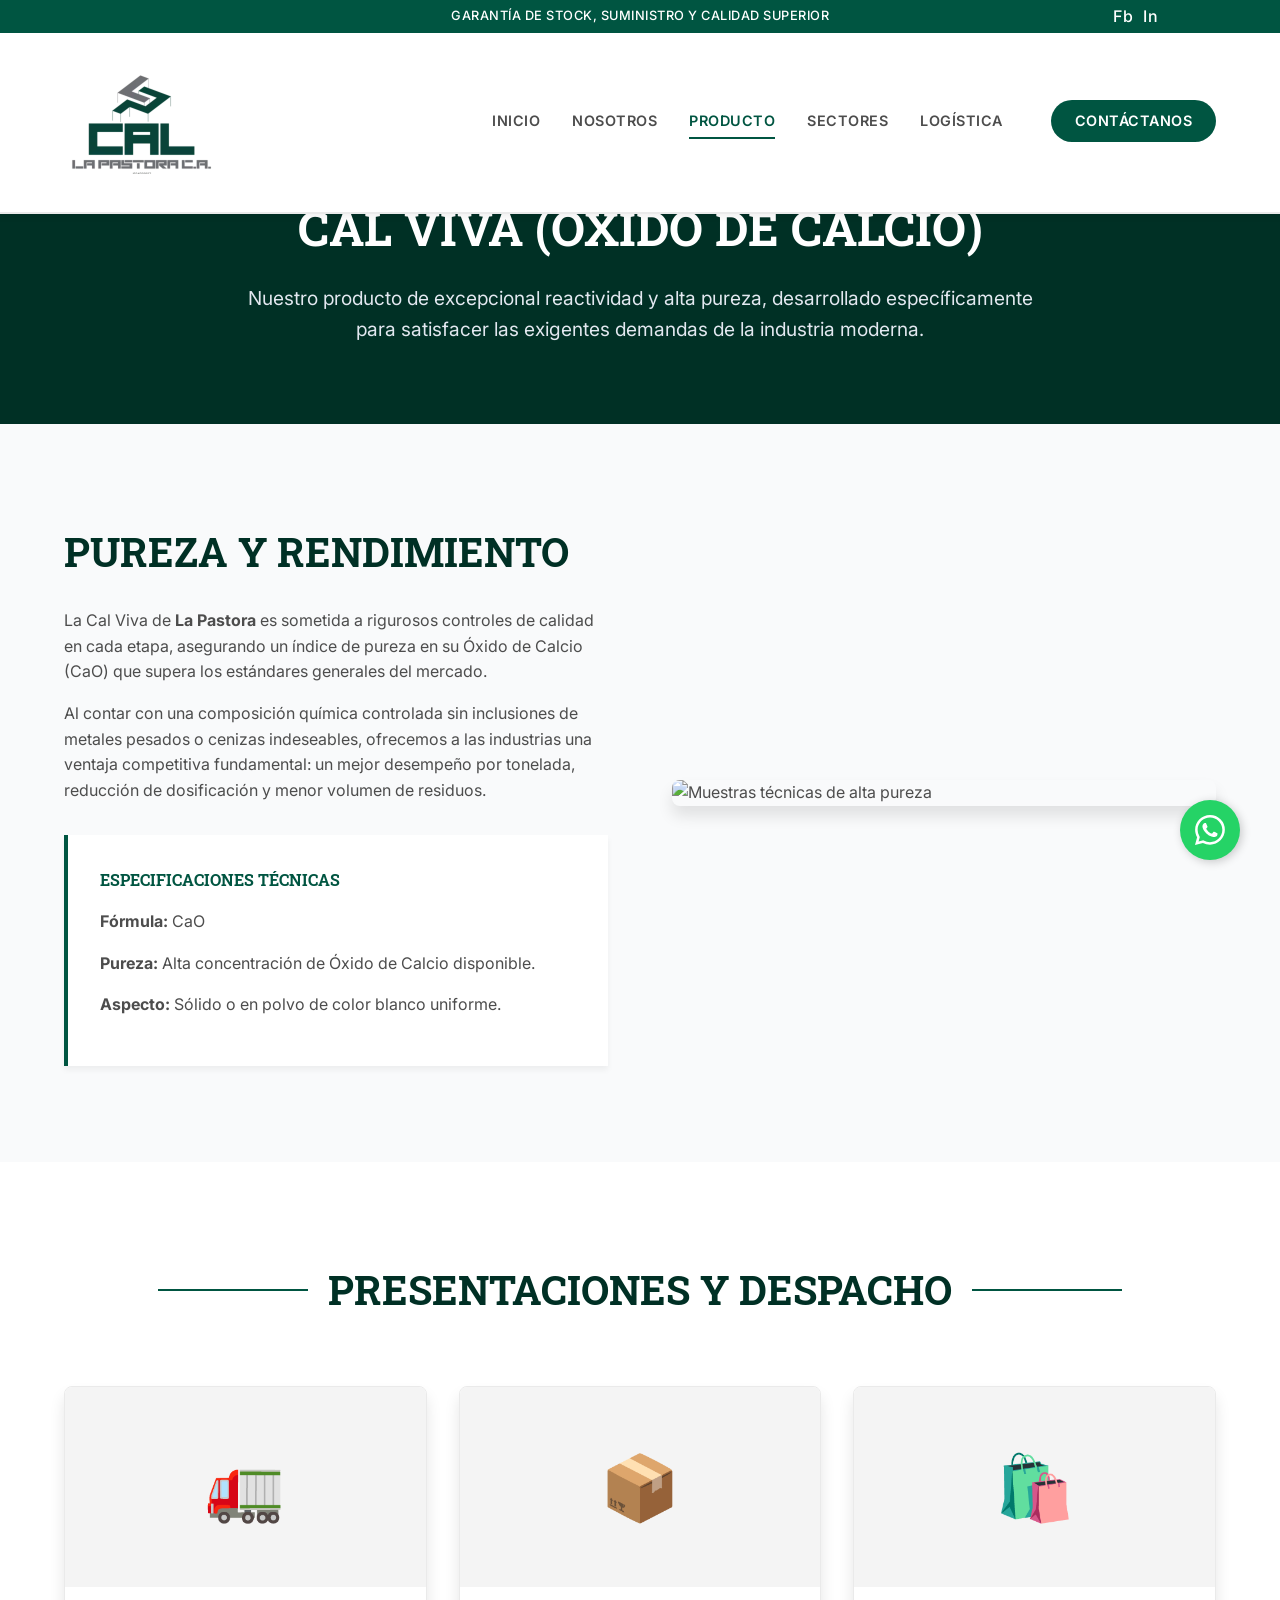
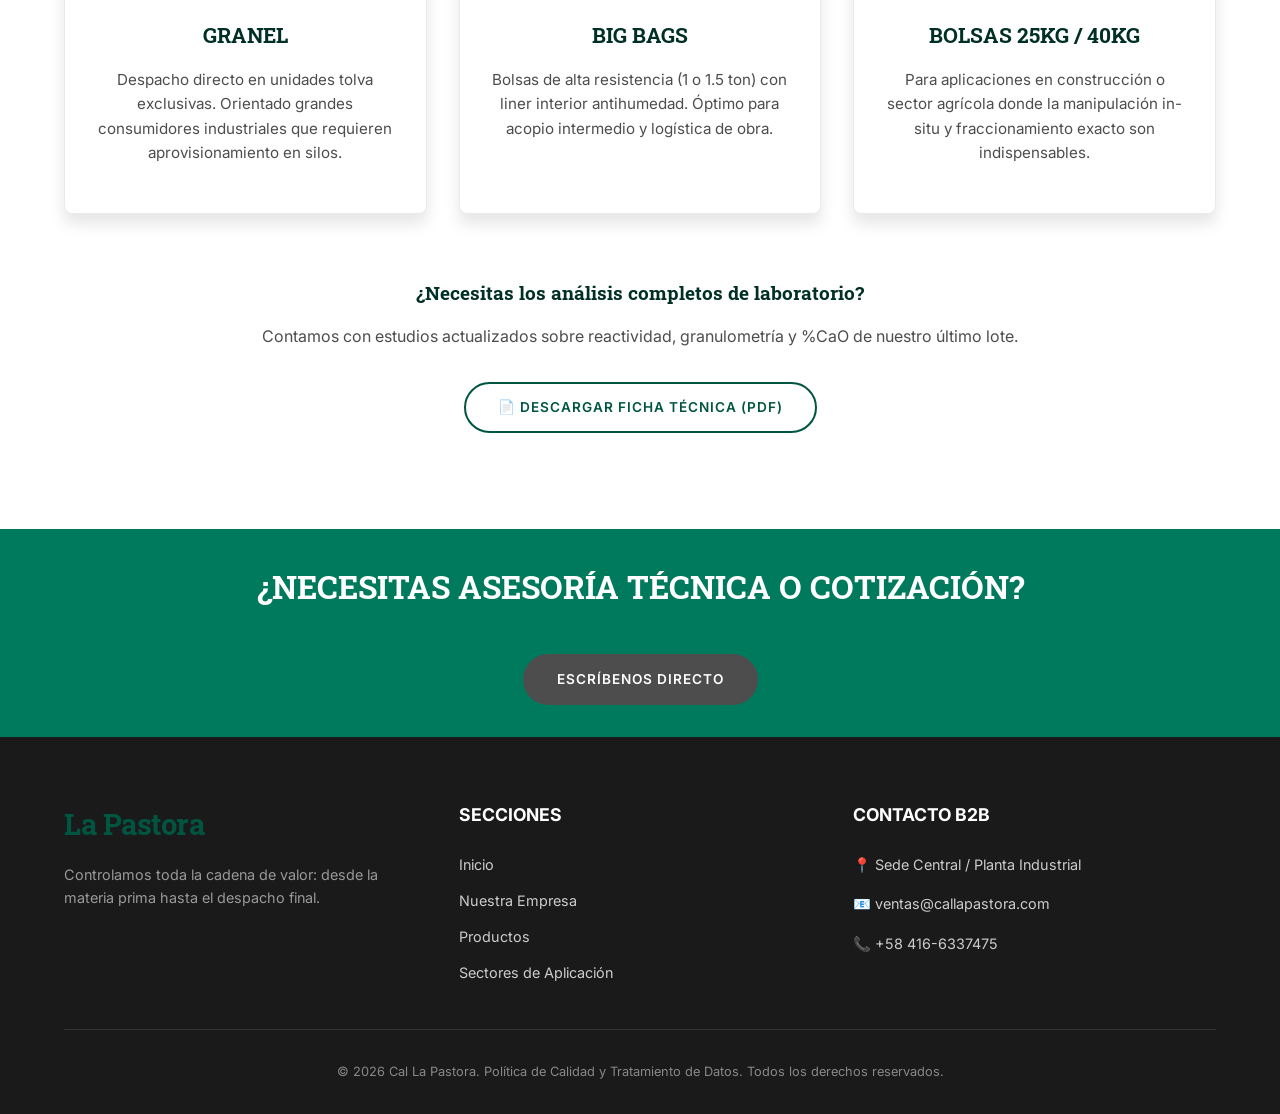
==== cal-viva.html @ 73b5dcd0 "Actualización" ====
<!DOCTYPE html>
<html lang="es">

<head>
    <meta charset="UTF-8">
    <meta name="viewport" content="width=device-width, initial-scale=1.0">
    <meta name="description"
        content="Cal Viva La Pastora. Conozca las propiedades físicas y químicas, garantía de pureza, presentaciones y solicite la ficha técnica de nuestro producto.">
    <title>Producto: Cal Viva | Cal La Pastora</title>
    <link rel="icon" href="assets/favicon.ico" type="image/x-icon">
    <link rel="apple-touch-icon" href="assets/icon-300x300.webp">
    <link rel="stylesheet" href="css/style.css">
</head>

<body>

    <!-- Top Bar -->
    <div class="top-bar">
        <div class="container" style="position: relative;">
            GARANTÍA DE STOCK, SUMINISTRO Y CALIDAD SUPERIOR
            <div class="social-icons">
                <a href="#">Fb</a>
                <a href="#">In</a>
            </div>
        </div>
    </div>

    <!-- Header / Navbar -->
    <header class="navbar">
        <div class="container">
            <a href="./" class="navbar-brand">
                <img src="assets/icon-150x150.webp" alt="La Pastora" class="d-inline-block align-top brand-logo"
                    onerror="this.style.display='none'; this.nextElementSibling.style.display='inline-block';">
                <span class="brand-text" style="display: none;">La Pastora</span>
            </a>
            <button class="menu-btn" id="mobile-menu-btn" aria-label="Abrir menú">☰</button>
            <nav>
                <ul class="nav-links">
                    <li><a href="./">Inicio</a></li>
                    <li><a href="nosotros">Nosotros</a></li>
                    <li><a href="cal-viva" class="active">Producto</a></li>
                    <li><a href="sectores-aplicaciones">Sectores</a></li>
                    <li><a href="logistica-almacenamiento">Logística</a></li>
                    <li class="nav-cta"><a href="contacto" class="btn btn-primary"
                            style="color: white; border-bottom: none; padding: 0.6rem 1.5rem;">Contáctanos</a></li>
                </ul>
            </nav>
        </div>
    </header>

    <!-- Page Header -->
    <main>
        <section style="background: var(--primary-dark); padding: 5rem 0; position: relative;">
            <div class="container fade-in visible" style="position: relative; z-index: 2; text-align: center;">
                <h1 style="color: white; font-size: 3rem;">CAL VIVA (ÓXIDO DE CALCIO)</h1>
                <p style="font-size: 1.2rem; margin: 0 auto; color: #e2e8f0; max-width: 800px;">Nuestro producto de
                    excepcional reactividad y alta pureza, desarrollado específicamente para satisfacer las exigentes
                    demandas de la industria moderna.</p>
            </div>
            <!-- Background detail -->
            <div
                style="position: absolute; top:0; left: 0; width: 100%; height: 100%; opacity: 0.2; background: url('https://images.unsplash.com/photo-1518173946687-a4c8892bbd9f?auto=format&fit=crop&q=80&w=2000') center/cover; z-index: 1;">
            </div>
        </section>

        <!-- Product Details -->
        <section style="background: var(--bg-light);">
            <div class="container fade-in">
                <div class="grid-2">
                    <div>
                        <h2 class="section-title" style="justify-content: flex-start; margin-bottom: 1.5rem;">PUREZA Y
                            RENDIMIENTO</h2>
                        <style>
                            .grid-2>div>.section-title::before,
                            .grid-2>div>.section-title::after {
                                display: none;
                            }
                        </style>
                        <p>La Cal Viva de <strong>La Pastora</strong> es sometida a rigurosos controles de calidad en
                            cada etapa, asegurando un índice de pureza en su Óxido de Calcio (CaO) que supera los
                            estándares generales del mercado.</p>
                        <p>Al contar con una composición química controlada sin inclusiones de metales pesados o cenizas
                            indeseables, ofrecemos a las industrias una ventaja competitiva fundamental: un mejor
                            desempeño por tonelada, reducción de dosificación y menor volumen de residuos.</p>

                        <div
                            style="background: var(--bg-white); padding: 2rem; border-left: 4px solid var(--primary); margin-top: 2rem; box-shadow: var(--shadow-sm);">
                            <h4 style="color: var(--primary); margin-bottom: 1rem;">ESPECIFICACIONES TÉCNICAS</h4>
                            <p><strong>Fórmula:</strong> CaO</p>
                            <p><strong>Pureza:</strong> Alta concentración de Óxido de Calcio disponible.</p>
                            <p><strong>Aspecto:</strong> Sólido o en polvo de color blanco uniforme.</p>
                        </div>
                    </div>
                    <div class="img-wrapper">
                        <img src="https://images.unsplash.com/photo-1621506289937-a8e4df240d0b?auto=format&fit=crop&q=80&w=800"
                            alt="Muestras técnicas de alta pureza">
                    </div>
                </div>
            </div>
        </section>

        <!-- Presentaciones (using product card Carousel-style layout equivalent) -->
        <section style="background: var(--bg-white);">
            <div class="container fade-in">
                <h2 class="section-title">PRESENTACIONES Y DESPACHO</h2>
                <div class="grid-3" style="margin-top: 3rem;">

                    <div class="card">
                        <div class="card-img" style="font-size:4rem;">🚛</div>
                        <div class="card-body">
                            <h3>GRANEL</h3>
                            <p style="color: var(--text-dark); font-size:0.95rem;">Despacho directo en unidades tolva
                                exclusivas. Orientado grandes consumidores industriales que requieren aprovisionamiento
                                en silos.</p>
                        </div>
                    </div>

                    <div class="card">
                        <div class="card-img" style="font-size:4rem;">📦</div>
                        <div class="card-body">
                            <h3>BIG BAGS</h3>
                            <p style="color: var(--text-dark); font-size:0.95rem;">Bolsas de alta resistencia (1 o 1.5
                                ton) con liner interior antihumedad. Óptimo para acopio intermedio y logística de obra.
                            </p>
                        </div>
                    </div>

                    <div class="card">
                        <div class="card-img" style="font-size:4rem;">🛍️</div>
                        <div class="card-body">
                            <h3>BOLSAS 25KG / 40KG</h3>
                            <p style="color: var(--text-dark); font-size:0.95rem;">Para aplicaciones en construcción o
                                sector agrícola donde la manipulación in-situ y fraccionamiento exacto son
                                indispensables.</p>
                        </div>
                    </div>
                </div>

                <div class="text-center" style="margin-top: 4rem;">
                    <h3 style="margin-bottom: 1rem;">¿Necesitas los análisis completos de laboratorio?</h3>
                    <p style="margin-bottom: 2rem; color: var(--text-dark);">Contamos con estudios actualizados sobre
                        reactividad, granulometría y %CaO de nuestro último lote.</p>
                    <a href="contacto" class="btn btn-outline"
                        onclick="alert('Dirígete a Contacto para solicitarla.');">📄 DESCARGAR FICHA TÉCNICA (PDF)</a>
                </div>
            </div>
        </section>

        <!-- Trust Banner / Pre-Footer -->
        <section class="pre-footer fade-in">
            <div class="container">
                <h2>¿NECESITAS ASESORÍA TÉCNICA O COTIZACIÓN?</h2>
                <br>
                <a href="contacto" class="btn btn-dark">ESCRÍBENOS DIRECTO</a>
            </div>
        </section>
    </main>

    <!-- Footer -->
    <footer>
        <div class="container">
            <div class="grid-3">
                <div>
                    <h3 class="navbar-brand text-white" style="margin-bottom:1rem; font-family: 'Roboto Slab', serif;">
                        La Pastora</h3>
                    <p style="color: #999;">Controlamos toda la cadena de valor: desde la materia prima hasta el
                        despacho final.</p>
                </div>
                <div>
                    <h3>SECCIONES</h3>
                    <a href="./">Inicio</a>
                    <a href="nosotros">Nuestra Empresa</a>
                    <a href="cal-viva">Productos</a>
                    <a href="sectores-aplicaciones">Sectores de Aplicación</a>
                </div>
                <div>
                    <h3>CONTACTO B2B</h3>
                    <p>📍 Sede Central / Planta Industrial</p>
                    <p>📧 ventas@callapastora.com</p>
                    <p>📞 +58 416-6337475</p>
                </div>
            </div>
            <div class="footer-bottom">
                &copy; <span id="year"></span> Cal La Pastora. Política de Calidad y Tratamiento de Datos. Todos los
                derechos reservados.
            </div>
        </div>
    </footer>

    <!-- WhatsApp Float -->
    <a href="https://wa.me/123456789" class="wa-float" target="_blank" aria-label="Contactar por WhatsApp">
        <svg xmlns="http://www.w3.org/2000/svg" width="30" height="30" fill="currentColor" viewBox="0 0 16 16">
            <path
                d="M13.601 2.326A7.85 7.85 0 0 0 7.994 0C3.627 0 .068 3.558.064 7.926c0 1.399.366 2.76 1.057 3.965L0 16l4.204-1.102a7.9 7.9 0 0 0 3.79.965h.004c4.368 0 7.926-3.558 7.93-7.93A7.9 7.9 0 0 0 13.6 2.326zM7.994 14.521a6.6 6.6 0 0 1-3.356-.92l-.24-.144-2.494.654.666-2.433-.156-.251a6.56 6.56 0 0 1-1.007-3.505c0-3.626 2.957-6.584 6.591-6.584a6.56 6.56 0 0 1 4.66 1.931 6.56 6.56 0 0 1 1.928 4.66c-.004 3.639-2.961 6.592-6.592 6.592m3.615-4.934c-.197-.099-1.17-.578-1.353-.646-.182-.065-.315-.099-.445.099-.133.197-.513.646-.627.775-.114.133-.232.148-.43.05-.197-.1-.836-.308-1.592-.985-.59-.525-.985-1.175-1.103-1.372-.114-.198-.011-.304.088-.403.087-.088.197-.232.296-.346.1-.114.133-.198.198-.33.065-.134.034-.248-.015-.347-.05-.099-.445-1.076-.612-1.47-.16-.389-.323-.335-.445-.34-.114-.007-.247-.007-.38-.007a.73.73 0 0 0-.529.247c-.182.198-.691.677-.691 1.654s.71 1.916.81 2.049c.098.133 1.394 2.132 3.383 2.992.47.205.84.326 1.129.418.475.152.904.129 1.246.08.38-.058 1.171-.48 1.338-.943.164-.464.164-.86.114-.943-.049-.084-.182-.133-.38-.232z" />
        </svg>
    </a>

    <script src="js/main.js"></script>
    <script>
        document.getElementById('year').textContent = new Date().getFullYear();
    </script>
</body>

</html>
---- css/style.css ----
@import url('https://fonts.googleapis.com/css2?family=Inter:wght@300;400;500;600&family=Roboto+Slab:wght@400;600;700&display=swap');

:root {
  --primary: #005541; /* Pantone 3308 C */
  --primary-light: #007a5d;
  --primary-dark: #003025;
  --text-dark: #4d4d4d; /* Pantone 70% Black */
  --text-light: #ffffff;
  --bg-light: #f9fafb;
  --bg-white: #ffffff;
  --footer-bg: #1a1a1a;
  --glass-bg: rgba(255, 255, 255, 0.95);
  --glass-border: rgba(255, 255, 255, 0.2);
  --transition: all 0.3s cubic-bezier(0.25, 0.8, 0.25, 1);
  --shadow-sm: 0 4px 6px rgba(0,0,0,0.05);
  --shadow-md: 0 10px 15px rgba(0,0,0,0.1);
  --shadow-lg: 0 20px 25px rgba(0,0,0,0.15);
  
  --spacing-xs: 0.5rem;
  --spacing-sm: 1rem;
  --spacing-md: 2rem;
  --spacing-lg: 4rem;
  --spacing-xl: 6rem;
}

* {
  margin: 0;
  padding: 0;
  box-sizing: border-box;
}

body {
  font-family: 'Inter', sans-serif;
  color: var(--text-dark);
  background-color: var(--bg-light);
  line-height: 1.6;
  overflow-x: hidden;
  padding-top: 110px; /* Offset for top-bar + navbar */
}

h1, h2, h3, h4, h5, h6 {
  font-family: 'Roboto Slab', serif; /* Semi-serif for premium industrial feel */
  color: var(--primary-dark);
  margin-bottom: var(--spacing-sm);
  font-weight: 700;
}

p {
  margin-bottom: var(--spacing-sm);
}

a {
  text-decoration: none;
  color: var(--primary);
  transition: var(--transition);
}

a:hover {
  color: var(--primary-light);
}

/* Utilities */
.container {
  width: 90%;
  max-width: 1200px;
  margin: 0 auto;
}

.text-center { text-align: center; }
.text-white { color: var(--text-light); }

/* Pill Buttons */
.btn {
  display: inline-block;
  padding: 0.8rem 2rem;
  font-family: 'Inter', sans-serif;
  font-weight: 600;
  border-radius: 50px; /* Pill shape */
  text-transform: uppercase;
  letter-spacing: 1px;
  font-size: 0.85rem;
  cursor: pointer;
  border: none;
  transition: var(--transition);
}

.btn-primary {
  background: var(--primary);
  color: var(--text-light);
}

.btn-primary:hover {
  background: var(--primary-dark);
  transform: translateY(-2px);
  color: var(--text-light);
}

.btn-outline {
  background: transparent;
  color: var(--primary);
  border: 2px solid var(--primary);
}

.btn-outline:hover {
  background: var(--primary);
  color: var(--text-light);
}

.btn-dark {
  background: var(--text-dark);
  color: var(--text-light);
}
.btn-dark:hover {
  background: black;
  color: var(--text-light);
}

/* Top Bar */
.top-bar {
  position: fixed;
  top: 0;
  left: 0;
  width: 100%;
  background-color: var(--primary); /* using official color */
  color: white;
  z-index: 1001;
  font-size: 0.8rem;
  padding: 0.4rem 0;
  text-align: center;
  font-weight: 500;
  letter-spacing: 0.5px;
}
.top-bar .social-icons {
  position: absolute;
  right: 5%;
  top: 50%;
  transform: translateY(-50%);
  display: flex;
  gap: 10px;
}
.top-bar .social-icons a {
  color: white;
  font-size: 1rem;
}

/* Header & Navbar */
.navbar {
  position: fixed;
  top: 30px; /* below top bar */
  left: 0;
  width: 100%;
  background: var(--bg-white);
  border-bottom: 2px solid #eaeaea;
  z-index: 1000;
  padding: 1rem 0;
  box-shadow: var(--shadow-sm);
  transition: var(--transition);
}

.navbar .container {
  display: flex;
  justify-content: space-between;
  align-items: center;
}

.navbar-brand {
  font-family: 'Roboto Slab', serif;
  font-size: 1.8rem;
  font-weight: 700;
  color: var(--primary);
  letter-spacing: -0.5px;
  display: flex;
  align-items: center;
}

.nav-links {
  display: flex;
  gap: 2rem;
  list-style: none;
  align-items: center;
}

.nav-links a {
  font-weight: 600;
  color: var(--text-dark);
  font-size: 0.9rem;
  text-transform: uppercase;
  letter-spacing: 0.5px;
  padding: 0.5rem 0;
}

.nav-links a:hover, .nav-links a.active {
  color: var(--primary);
  border-bottom: 2px solid var(--primary);
}

.nav-cta {
  margin-left: 1rem;
}

/* Mobile Menu Button */
.menu-btn {
  display: none;
  background: none;
  border: none;
  font-size: 1.5rem;
  color: var(--primary);
  cursor: pointer;
}

/* Hero Section */
.hero {
  min-height: 85vh;
  display: flex;
  align-items: center;
  position: relative;
  background-color: var(--primary-dark);
  color: var(--text-light);
  overflow: hidden;
}

.hero::before {
  content: "";
  position: absolute;
  top: 0; left: 0; width: 100%; height: 100%;
  background: linear-gradient(rgba(0,48,37,0.8), rgba(0,48,37,0.5)),
              url('https://images.unsplash.com/photo-1540915637213-90d1f70a1a06?auto=format&fit=crop&q=80&w=2000') no-repeat center center/cover;
  z-index: 1;
}

.hero .container {
  position: relative;
  z-index: 2;
  max-width: 800px;
}

.hero h1 {
  color: var(--text-light);
  font-size: 4.5rem;
  line-height: 1.1;
  margin-bottom: var(--spacing-sm);
  animation: slideUp 1s ease 0.2s both;
}

.hero p.subtitle {
  font-size: 1.5rem;
  font-weight: 300;
  margin-bottom: var(--spacing-md);
  color: #f0f0f0;
  font-family: 'Inter', sans-serif;
  animation: slideUp 1s ease 0.4s both;
}

.hero .btn {
  animation: slideUp 1s ease 0.6s both;
}

/* Section General */
section {
  padding: var(--spacing-xl) 0;
}

/* Flanked Section Titles */
.section-title {
  text-align: center;
  font-size: 2.5rem;
  margin-bottom: var(--spacing-lg);
  display: flex;
  align-items: center;
  justify-content: center;
  gap: 20px;
  color: var(--primary-dark);
}
.section-title::before, .section-title::after {
  content: "";
  height: 2px;
  background-color: var(--primary);
  flex: 1;
  max-width: 150px;
}

/* Grid Layouts */
.grid-3 {
  display: grid;
  grid-template-columns: repeat(3, 1fr);
  gap: var(--spacing-md);
}

.grid-2 {
  display: grid;
  grid-template-columns: repeat(2, 1fr);
  gap: var(--spacing-lg);
  align-items: center;
}

/* Cards & Products */
.card {
  background: var(--bg-white);
  padding: 0;
  border-radius: 8px;
  box-shadow: var(--shadow-md);
  transition: var(--transition);
  text-align: center;
  overflow: hidden;
  border: 1px solid #eaeaea;
}

.card:hover {
  transform: translateY(-5px);
  box-shadow: var(--shadow-lg);
}

.card .card-img {
  width: 100%;
  height: 200px;
  background-color: #f4f4f4;
  display: flex;
  align-items: center;
  justify-content: center;
  font-size: 4rem;
}

.card .card-body {
  padding: var(--spacing-md);
}

.card h3 {
  font-size: 1.3rem;
  margin-bottom: var(--spacing-sm);
  color: var(--primary-dark);
}

/* Market Sectors (Circular Icons) */
.sector-wrapper {
  text-align: center;
}
.sector-icon {
  width: 120px;
  height: 120px;
  border-radius: 50%;
  border: 4px solid var(--text-dark);
  display: flex;
  align-items: center;
  justify-content: center;
  margin: 0 auto var(--spacing-sm);
  font-size: 3rem;
  color: var(--primary);
  transition: var(--transition);
  background: var(--bg-white);
}
.sector-wrapper:hover .sector-icon {
  background: var(--primary);
  color: white;
  border-color: var(--primary);
}

/* Filosofia Block (Overlapped Card) */
.filosofia-section {
  background-color: var(--primary);
  padding: 6rem 0;
  position: relative;
  margin-top: 4rem;
}
.filosofia-card {
  background: var(--bg-white);
  border-radius: 12px;
  box-shadow: var(--shadow-lg);
  display: grid;
  grid-template-columns: 1fr 1fr;
  overflow: hidden;
  margin-top: -10rem; /* Pull up to overlap */
  position: relative;
  z-index: 10;
}
.filosofia-card-img {
  background: url('https://images.unsplash.com/photo-1581091226825-a6a2a5aee158?auto=format&fit=crop&q=80&w=800') center/cover;
  min-height: 400px;
}
.filosofia-card-body {
  padding: 4rem;
  display: flex;
  flex-direction: column;
  justify-content: center;
}

/* Pre-Footer Action Block */
.pre-footer {
  background: var(--primary-light);
  padding: var(--spacing-md) 0;
  text-align: center;
}
.pre-footer h2 {
  color: white;
  margin-bottom: var(--spacing-sm);
  font-size: 2rem;
  font-weight: 700;
}
.pre-footer .btn {
  background: var(--text-dark);
  color: white;
  border: 2px solid var(--text-dark);
}
.pre-footer .btn:hover {
  background: transparent;
  color: var(--text-dark);
}

/* Footer */
footer {
  background: var(--footer-bg);
  color: #ccc;
  padding: var(--spacing-lg) 0 var(--spacing-md);
  font-size: 0.9rem;
}

footer .grid-3 {
  margin-bottom: var(--spacing-md);
}

footer h3 {
  color: white;
  font-family: 'Inter', sans-serif;
  font-size: 1.1rem;
  margin-bottom: 1.5rem;
}

footer a {
  color: #ccc;
  display: block;
  margin-bottom: 0.8rem;
}

footer a:hover {
  color: white;
}

.footer-bottom {
  text-align: center;
  padding-top: var(--spacing-md);
  border-top: 1px solid #333;
  font-size: 0.8rem;
  color: #888;
}

/* Form Styles */
.form-control {
  width: 100%;
  padding: 1rem 1.5rem;
  margin-bottom: var(--spacing-sm);
  border: 1px solid #ccc;
  border-radius: 50px; /* pill shape for inputs */
  font-family: 'Inter', sans-serif;
  font-size: 0.95rem;
  transition: var(--transition);
}

.form-control:focus {
  outline: none;
  border-color: var(--primary);
  box-shadow: 0 0 0 3px rgba(0, 85, 65, 0.1);
}

textarea.form-control {
  border-radius: 20px;
  resize: vertical;
  min-height: 150px;
}

/* Floating WhatsApp */
.wa-float {
  position: fixed;
  width: 60px;
  height: 60px;
  bottom: 40px;
  right: 40px;
  background-color: #25d366;
  color: #FFF;
  border-radius: 50px;
  text-align: center;
  font-size: 30px;
  box-shadow: 2px 2px 10px rgba(0,0,0,0.2);
  z-index: 100;
  display: flex;
  align-items: center;
  justify-content: center;
  transition: var(--transition);
}

.wa-float:hover {
  transform: scale(1.1);
  box-shadow: 2px 2px 15px rgba(0,0,0,0.3);
  color: white;
}

/* Image Wrapper */
.img-wrapper {
  position: relative;
  border-radius: 8px;
  overflow: hidden;
  box-shadow: var(--shadow-md);
}

.img-wrapper img {
  width: 100%;
  display: block;
  transition: var(--transition);
}

.img-wrapper:hover img {
  transform: scale(1.05);
}

/* Animations */
@keyframes slideUp {
  from { opacity: 0; transform: translateY(30px); }
  to { opacity: 1; transform: translateY(0); }
}

.fade-in {
  opacity: 0;
  transform: translateY(20px);
  transition: opacity 0.6s ease-out, transform 0.6s ease-out;
}

.fade-in.visible {
  opacity: 1;
  transform: translateY(0);
}

/* Responsive */
@media (max-width: 900px) {
  .hero h1 { font-size: 3rem; }
  .grid-3 { grid-template-columns: repeat(2, 1fr); }
  .grid-2 { grid-template-columns: 1fr; }
  .filosofia-card { grid-template-columns: 1fr; margin-top: -5rem; }
  .filosofia-card-img { min-height: 250px; }
  .filosofia-card-body { padding: 2rem; }
}

@media (max-width: 768px) {
  .hero h1 { font-size: 2.5rem; }
  .nav-links {
    position: fixed;
    top: 60px;
    left: -100%;
    flex-direction: column;
    background: var(--bg-white);
    width: 100%;
    text-align: center;
    padding: var(--spacing-md) 0;
    box-shadow: var(--shadow-md);
    transition: var(--transition);
  }
  .nav-links.active { left: 0; }
  .menu-btn { display: block; }
  .grid-3 { grid-template-columns: 1fr; }
  .section-title { font-size: 1.8rem; }
  .section-title::before, .section-title::after { max-width: 50px; }
  .top-bar { display: none; } /* Hide on small mobile to save space */
  body { padding-top: 70px; }
  .navbar { top: 0; }
}
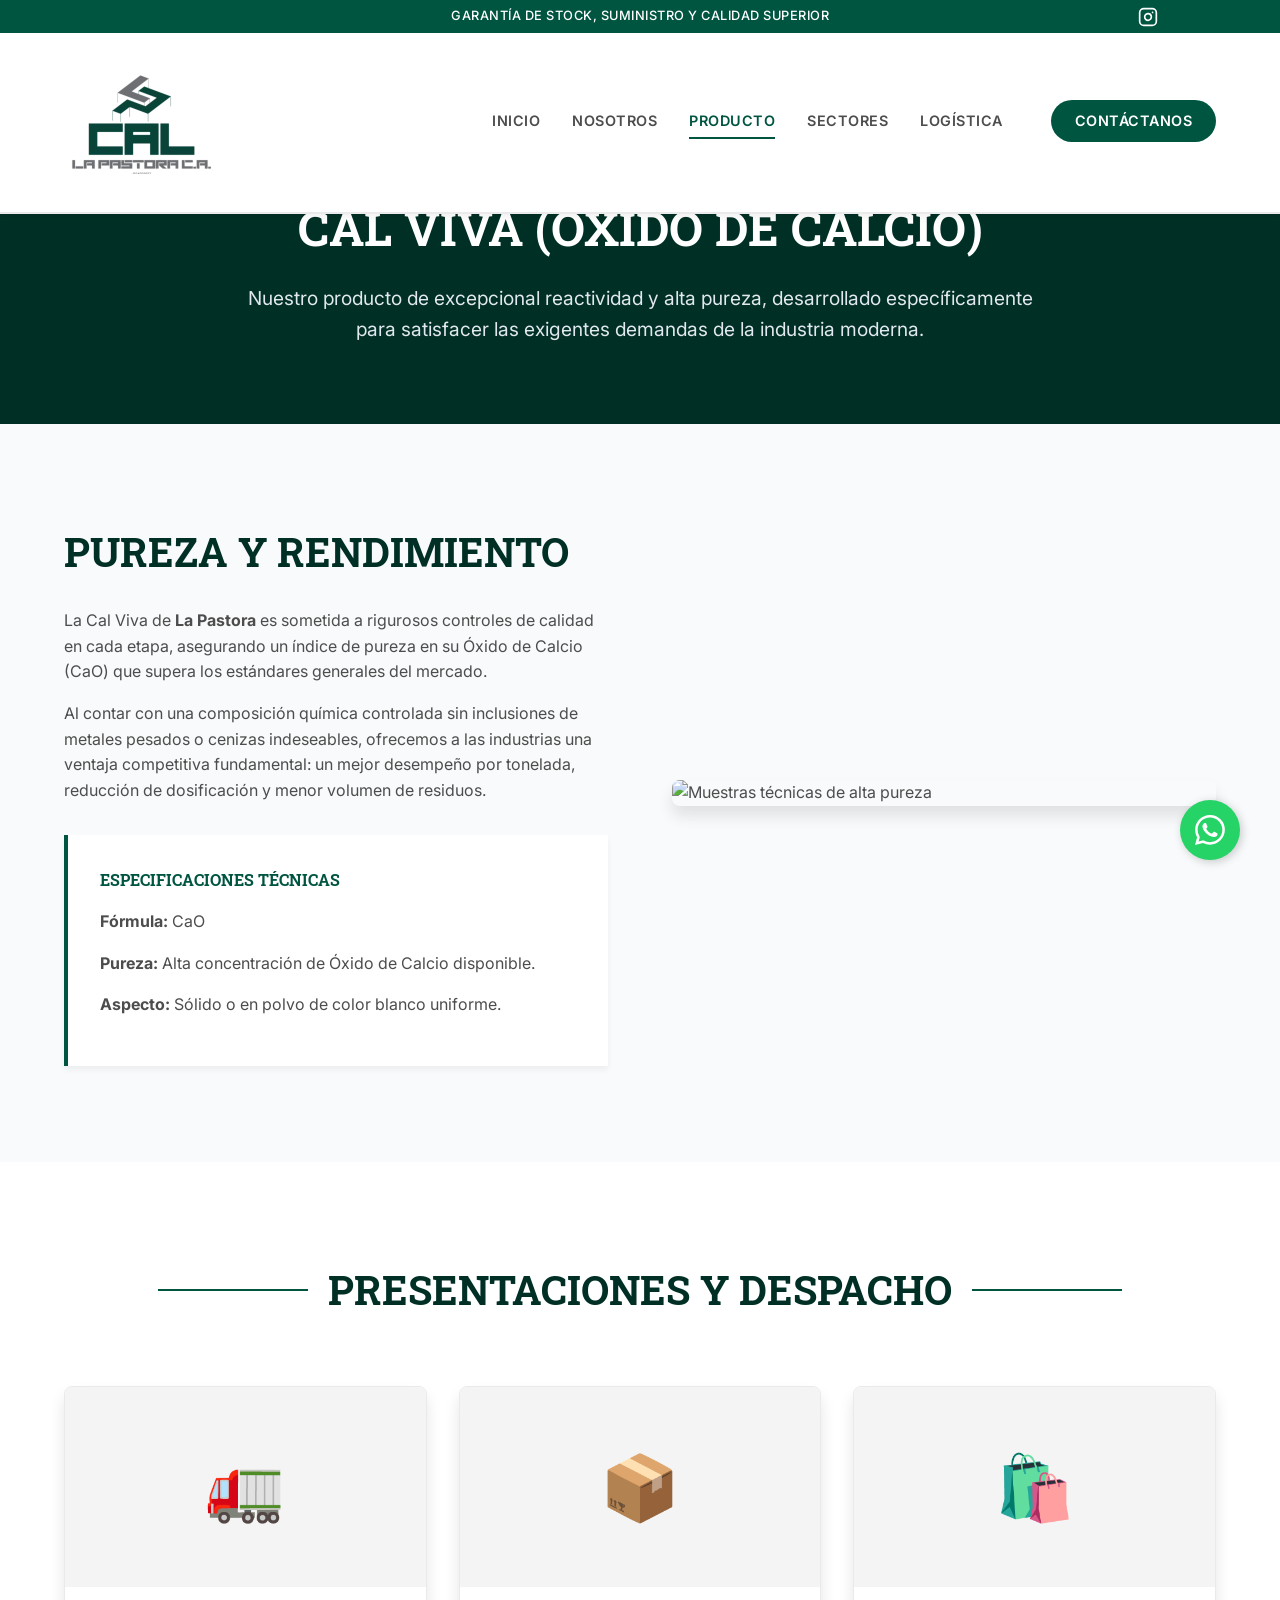
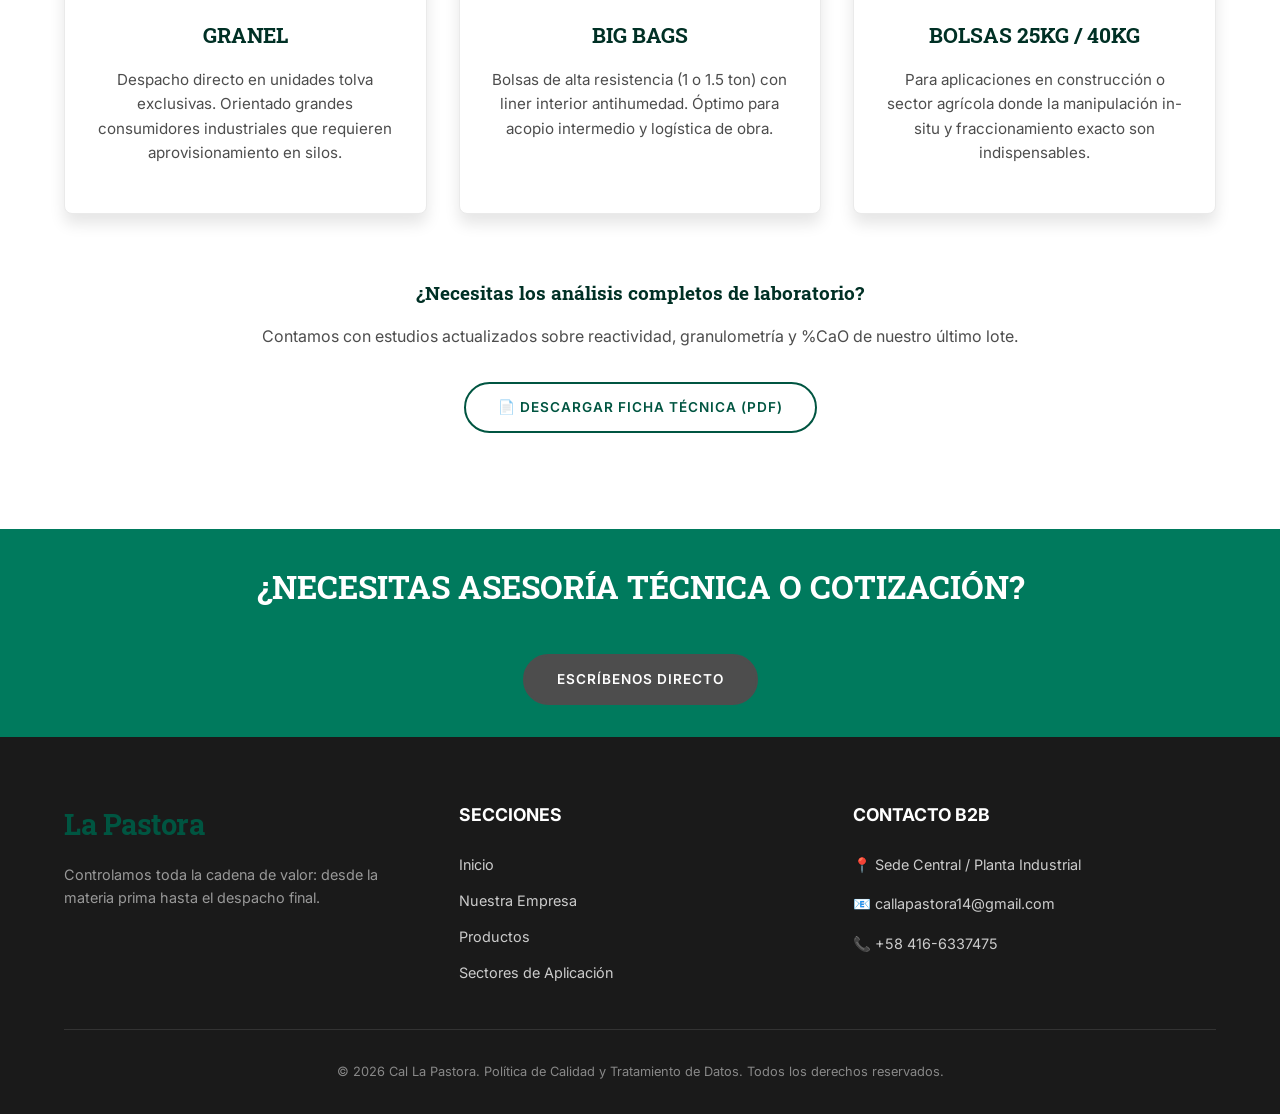
==== commit dcab7ee3: "Actualizacion de logo, email y contenido" ====
--- a/cal-viva.html
+++ b/cal-viva.html
@@ -19,8 +19,16 @@
         <div class="container" style="position: relative;">
             GARANTÍA DE STOCK, SUMINISTRO Y CALIDAD SUPERIOR
             <div class="social-icons">
-                <a href="#">Fb</a>
-                <a href="#">In</a>
+                <a href="https://www.instagram.com/callapastora.26/" target="_blank" rel="noopener noreferrer"
+                    title="Síguenos en Instagram" style="display: flex; align-items: center; text-decoration: none;">
+                    <svg xmlns="http://www.w3.org/2000/svg" width="20" height="20" viewBox="0 0 24 24" fill="none"
+                        stroke="currentColor" stroke-width="2" stroke-linecap="round" stroke-linejoin="round"
+                        class="feather feather-instagram" style="color: inherit;">
+                        <rect x="2" y="2" width="20" height="20" rx="5" ry="5"></rect>
+                        <path d="M16 11.37A4 4 0 1 1 12.63 8 4 4 0 0 1 16 11.37z"></path>
+                        <line x1="17.5" y1="6.5" x2="17.51" y2="6.5"></line>
+                    </svg>
+                </a>
             </div>
         </div>
     </div>
@@ -176,7 +184,7 @@
                 <div>
                     <h3>CONTACTO B2B</h3>
                     <p>📍 Sede Central / Planta Industrial</p>
-                    <p>📧 ventas@callapastora.com</p>
+                    <p>📧 callapastora14@gmail.com</p>
                     <p>📞 +58 416-6337475</p>
                 </div>
             </div>
--- a/css/style.css
+++ b/css/style.css
@@ -1,10 +1,12 @@
 @import url('https://fonts.googleapis.com/css2?family=Inter:wght@300;400;500;600&family=Roboto+Slab:wght@400;600;700&display=swap');
 
 :root {
-  --primary: #005541; /* Pantone 3308 C */
+  --primary: #005541;
+  /* Pantone 3308 C */
   --primary-light: #007a5d;
   --primary-dark: #003025;
-  --text-dark: #4d4d4d; /* Pantone 70% Black */
+  --text-dark: #4d4d4d;
+  /* Pantone 70% Black */
   --text-light: #ffffff;
   --bg-light: #f9fafb;
   --bg-white: #ffffff;
@@ -12,10 +14,10 @@
   --glass-bg: rgba(255, 255, 255, 0.95);
   --glass-border: rgba(255, 255, 255, 0.2);
   --transition: all 0.3s cubic-bezier(0.25, 0.8, 0.25, 1);
-  --shadow-sm: 0 4px 6px rgba(0,0,0,0.05);
-  --shadow-md: 0 10px 15px rgba(0,0,0,0.1);
-  --shadow-lg: 0 20px 25px rgba(0,0,0,0.15);
-  
+  --shadow-sm: 0 4px 6px rgba(0, 0, 0, 0.05);
+  --shadow-md: 0 10px 15px rgba(0, 0, 0, 0.1);
+  --shadow-lg: 0 20px 25px rgba(0, 0, 0, 0.15);
+
   --spacing-xs: 0.5rem;
   --spacing-sm: 1rem;
   --spacing-md: 2rem;
@@ -35,11 +37,18 @@
   background-color: var(--bg-light);
   line-height: 1.6;
   overflow-x: hidden;
-  padding-top: 110px; /* Offset for top-bar + navbar */
-}
-
-h1, h2, h3, h4, h5, h6 {
-  font-family: 'Roboto Slab', serif; /* Semi-serif for premium industrial feel */
+  padding-top: 110px;
+  /* Offset for top-bar + navbar */
+}
+
+h1,
+h2,
+h3,
+h4,
+h5,
+h6 {
+  font-family: 'Roboto Slab', serif;
+  /* Semi-serif for premium industrial feel */
   color: var(--primary-dark);
   margin-bottom: var(--spacing-sm);
   font-weight: 700;
@@ -66,8 +75,13 @@
   margin: 0 auto;
 }
 
-.text-center { text-align: center; }
-.text-white { color: var(--text-light); }
+.text-center {
+  text-align: center;
+}
+
+.text-white {
+  color: var(--text-light);
+}
 
 /* Pill Buttons */
 .btn {
@@ -75,7 +89,8 @@
   padding: 0.8rem 2rem;
   font-family: 'Inter', sans-serif;
   font-weight: 600;
-  border-radius: 50px; /* Pill shape */
+  border-radius: 50px;
+  /* Pill shape */
   text-transform: uppercase;
   letter-spacing: 1px;
   font-size: 0.85rem;
@@ -110,6 +125,7 @@
   background: var(--text-dark);
   color: var(--text-light);
 }
+
 .btn-dark:hover {
   background: black;
   color: var(--text-light);
@@ -121,7 +137,8 @@
   top: 0;
   left: 0;
   width: 100%;
-  background-color: var(--primary); /* using official color */
+  background-color: var(--primary);
+  /* using official color */
   color: white;
   z-index: 1001;
   font-size: 0.8rem;
@@ -130,6 +147,7 @@
   font-weight: 500;
   letter-spacing: 0.5px;
 }
+
 .top-bar .social-icons {
   position: absolute;
   right: 5%;
@@ -138,6 +156,7 @@
   display: flex;
   gap: 10px;
 }
+
 .top-bar .social-icons a {
   color: white;
   font-size: 1rem;
@@ -146,7 +165,8 @@
 /* Header & Navbar */
 .navbar {
   position: fixed;
-  top: 30px; /* below top bar */
+  top: 30px;
+  /* below top bar */
   left: 0;
   width: 100%;
   background: var(--bg-white);
@@ -189,7 +209,8 @@
   padding: 0.5rem 0;
 }
 
-.nav-links a:hover, .nav-links a.active {
+.nav-links a:hover,
+.nav-links a.active {
   color: var(--primary);
   border-bottom: 2px solid var(--primary);
 }
@@ -222,9 +243,12 @@
 .hero::before {
   content: "";
   position: absolute;
-  top: 0; left: 0; width: 100%; height: 100%;
-  background: linear-gradient(rgba(0,48,37,0.8), rgba(0,48,37,0.5)),
-              url('https://images.unsplash.com/photo-1540915637213-90d1f70a1a06?auto=format&fit=crop&q=80&w=2000') no-repeat center center/cover;
+  top: 0;
+  left: 0;
+  width: 100%;
+  height: 100%;
+  background: linear-gradient(rgba(0, 48, 37, 0.8), rgba(0, 48, 37, 0.5)),
+    url('https://images.unsplash.com/photo-1540915637213-90d1f70a1a06?auto=format&fit=crop&q=80&w=2000') no-repeat center center/cover;
   z-index: 1;
 }
 
@@ -271,7 +295,9 @@
   gap: 20px;
   color: var(--primary-dark);
 }
-.section-title::before, .section-title::after {
+
+.section-title::before,
+.section-title::after {
   content: "";
   height: 2px;
   background-color: var(--primary);
@@ -334,6 +360,7 @@
 .sector-wrapper {
   text-align: center;
 }
+
 .sector-icon {
   width: 120px;
   height: 120px;
@@ -348,6 +375,7 @@
   transition: var(--transition);
   background: var(--bg-white);
 }
+
 .sector-wrapper:hover .sector-icon {
   background: var(--primary);
   color: white;
@@ -361,6 +389,7 @@
   position: relative;
   margin-top: 4rem;
 }
+
 .filosofia-card {
   background: var(--bg-white);
   border-radius: 12px;
@@ -368,14 +397,17 @@
   display: grid;
   grid-template-columns: 1fr 1fr;
   overflow: hidden;
-  margin-top: -10rem; /* Pull up to overlap */
+  margin-top: -10rem;
+  /* Pull up to overlap */
   position: relative;
   z-index: 10;
 }
+
 .filosofia-card-img {
   background: url('https://images.unsplash.com/photo-1581091226825-a6a2a5aee158?auto=format&fit=crop&q=80&w=800') center/cover;
   min-height: 400px;
 }
+
 .filosofia-card-body {
   padding: 4rem;
   display: flex;
@@ -389,17 +421,20 @@
   padding: var(--spacing-md) 0;
   text-align: center;
 }
+
 .pre-footer h2 {
   color: white;
   margin-bottom: var(--spacing-sm);
   font-size: 2rem;
   font-weight: 700;
 }
+
 .pre-footer .btn {
   background: var(--text-dark);
   color: white;
   border: 2px solid var(--text-dark);
 }
+
 .pre-footer .btn:hover {
   background: transparent;
   color: var(--text-dark);
@@ -448,7 +483,8 @@
   padding: 1rem 1.5rem;
   margin-bottom: var(--spacing-sm);
   border: 1px solid #ccc;
-  border-radius: 50px; /* pill shape for inputs */
+  border-radius: 50px;
+  /* pill shape for inputs */
   font-family: 'Inter', sans-serif;
   font-size: 0.95rem;
   transition: var(--transition);
@@ -478,7 +514,7 @@
   border-radius: 50px;
   text-align: center;
   font-size: 30px;
-  box-shadow: 2px 2px 10px rgba(0,0,0,0.2);
+  box-shadow: 2px 2px 10px rgba(0, 0, 0, 0.2);
   z-index: 100;
   display: flex;
   align-items: center;
@@ -488,7 +524,7 @@
 
 .wa-float:hover {
   transform: scale(1.1);
-  box-shadow: 2px 2px 15px rgba(0,0,0,0.3);
+  box-shadow: 2px 2px 15px rgba(0, 0, 0, 0.3);
   color: white;
 }
 
@@ -510,10 +546,24 @@
   transform: scale(1.05);
 }
 
+.brand-logo {
+  height: 150px;
+  width: auto;
+  max-width: 100%;
+  object-fit: contain;
+}
+
 /* Animations */
 @keyframes slideUp {
-  from { opacity: 0; transform: translateY(30px); }
-  to { opacity: 1; transform: translateY(0); }
+  from {
+    opacity: 0;
+    transform: translateY(30px);
+  }
+
+  to {
+    opacity: 1;
+    transform: translateY(0);
+  }
 }
 
 .fade-in {
@@ -529,34 +579,172 @@
 
 /* Responsive */
 @media (max-width: 900px) {
-  .hero h1 { font-size: 3rem; }
-  .grid-3 { grid-template-columns: repeat(2, 1fr); }
-  .grid-2 { grid-template-columns: 1fr; }
-  .filosofia-card { grid-template-columns: 1fr; margin-top: -5rem; }
-  .filosofia-card-img { min-height: 250px; }
-  .filosofia-card-body { padding: 2rem; }
+  .hero h1 {
+    font-size: 3rem !important;
+  }
+
+  .grid-3 {
+    grid-template-columns: repeat(2, 1fr);
+  }
+
+  .grid-2 {
+    grid-template-columns: 1fr;
+  }
+
+  .filosofia-card {
+    grid-template-columns: 1fr;
+    margin-top: -5rem;
+  }
+
+  .filosofia-card-img {
+    min-height: 250px;
+  }
+
+  .filosofia-card-body {
+    padding: 2rem;
+  }
 }
 
 @media (max-width: 768px) {
-  .hero h1 { font-size: 2.5rem; }
+
+  /* Global Overrides for Inline Styles */
+  h1,
+  [style*="font-size: 3rem"] {
+    font-size: 2.2rem !important;
+  }
+
+  h2 {
+    font-size: 1.8rem !important;
+  }
+
+  h3 {
+    font-size: 1.4rem !important;
+  }
+
+  /* Overrides for hardcoded paddings */
+  section,
+  [style*="padding: 5rem 0"] {
+    padding: 3rem 0 !important;
+  }
+
+  [style*="padding: 3rem"] {
+    padding: 1.5rem !important;
+  }
+
+  [style*="padding: 4rem"] {
+    padding: 2rem !important;
+  }
+
+  .filosofia-card-body {
+    padding: 1.5rem !important;
+  }
+
+  /* Hero Elements */
+  .hero h1 {
+    font-size: 2.5rem !important;
+  }
+
+  p.subtitle {
+    font-size: 1.1rem !important;
+  }
+
+  .section-title {
+    font-size: 1.6rem !important;
+    flex-wrap: wrap;
+    text-align: center;
+    justify-content: center !important;
+  }
+
+  .section-title::before,
+  .section-title::after {
+    max-width: 40px;
+  }
+
+  /* Navbar adjustments */
+  .top-bar {
+    display: none;
+  }
+
+  body {
+    padding-top: 65px;
+  }
+
+  .navbar {
+    top: 0;
+    padding: 0.8rem 0;
+  }
+
   .nav-links {
     position: fixed;
-    top: 60px;
+    top: 65px;
     left: -100%;
     flex-direction: column;
     background: var(--bg-white);
     width: 100%;
+    height: calc(100vh - 65px);
+    overflow-y: auto;
     text-align: center;
     padding: var(--spacing-md) 0;
     box-shadow: var(--shadow-md);
     transition: var(--transition);
   }
-  .nav-links.active { left: 0; }
-  .menu-btn { display: block; }
-  .grid-3 { grid-template-columns: 1fr; }
-  .section-title { font-size: 1.8rem; }
-  .section-title::before, .section-title::after { max-width: 50px; }
-  .top-bar { display: none; } /* Hide on small mobile to save space */
-  body { padding-top: 70px; }
-  .navbar { top: 0; }
-}
+
+  .nav-links.active {
+    left: 0;
+  }
+
+  .menu-btn {
+    display: block;
+  }
+
+  /* Grids */
+  .grid-3 {
+    grid-template-columns: 1fr;
+  }
+
+  .grid-2 {
+    grid-template-columns: 1fr;
+    gap: 2rem;
+  }
+
+  /* Components */
+  .form-control {
+    padding: 0.8rem 1.2rem;
+  }
+
+  .img-wrapper {
+    margin-bottom: 1rem;
+  }
+}
+
+@media (max-width: 480px) {
+  .hero h1 {
+    font-size: 2rem !important;
+  }
+
+  h1,
+  [style*="font-size: 3rem"] {
+    font-size: 1.8rem !important;
+  }
+
+  .section-title {
+    font-size: 1.4rem !important;
+  }
+
+  .brand-logo {
+    height: 35px;
+  }
+
+  .btn {
+    padding: 0.7rem 1.5rem;
+    font-size: 0.8rem;
+  }
+
+  .wa-float {
+    width: 50px;
+    height: 50px;
+    font-size: 25px;
+    bottom: 20px;
+    right: 20px;
+  }
+}
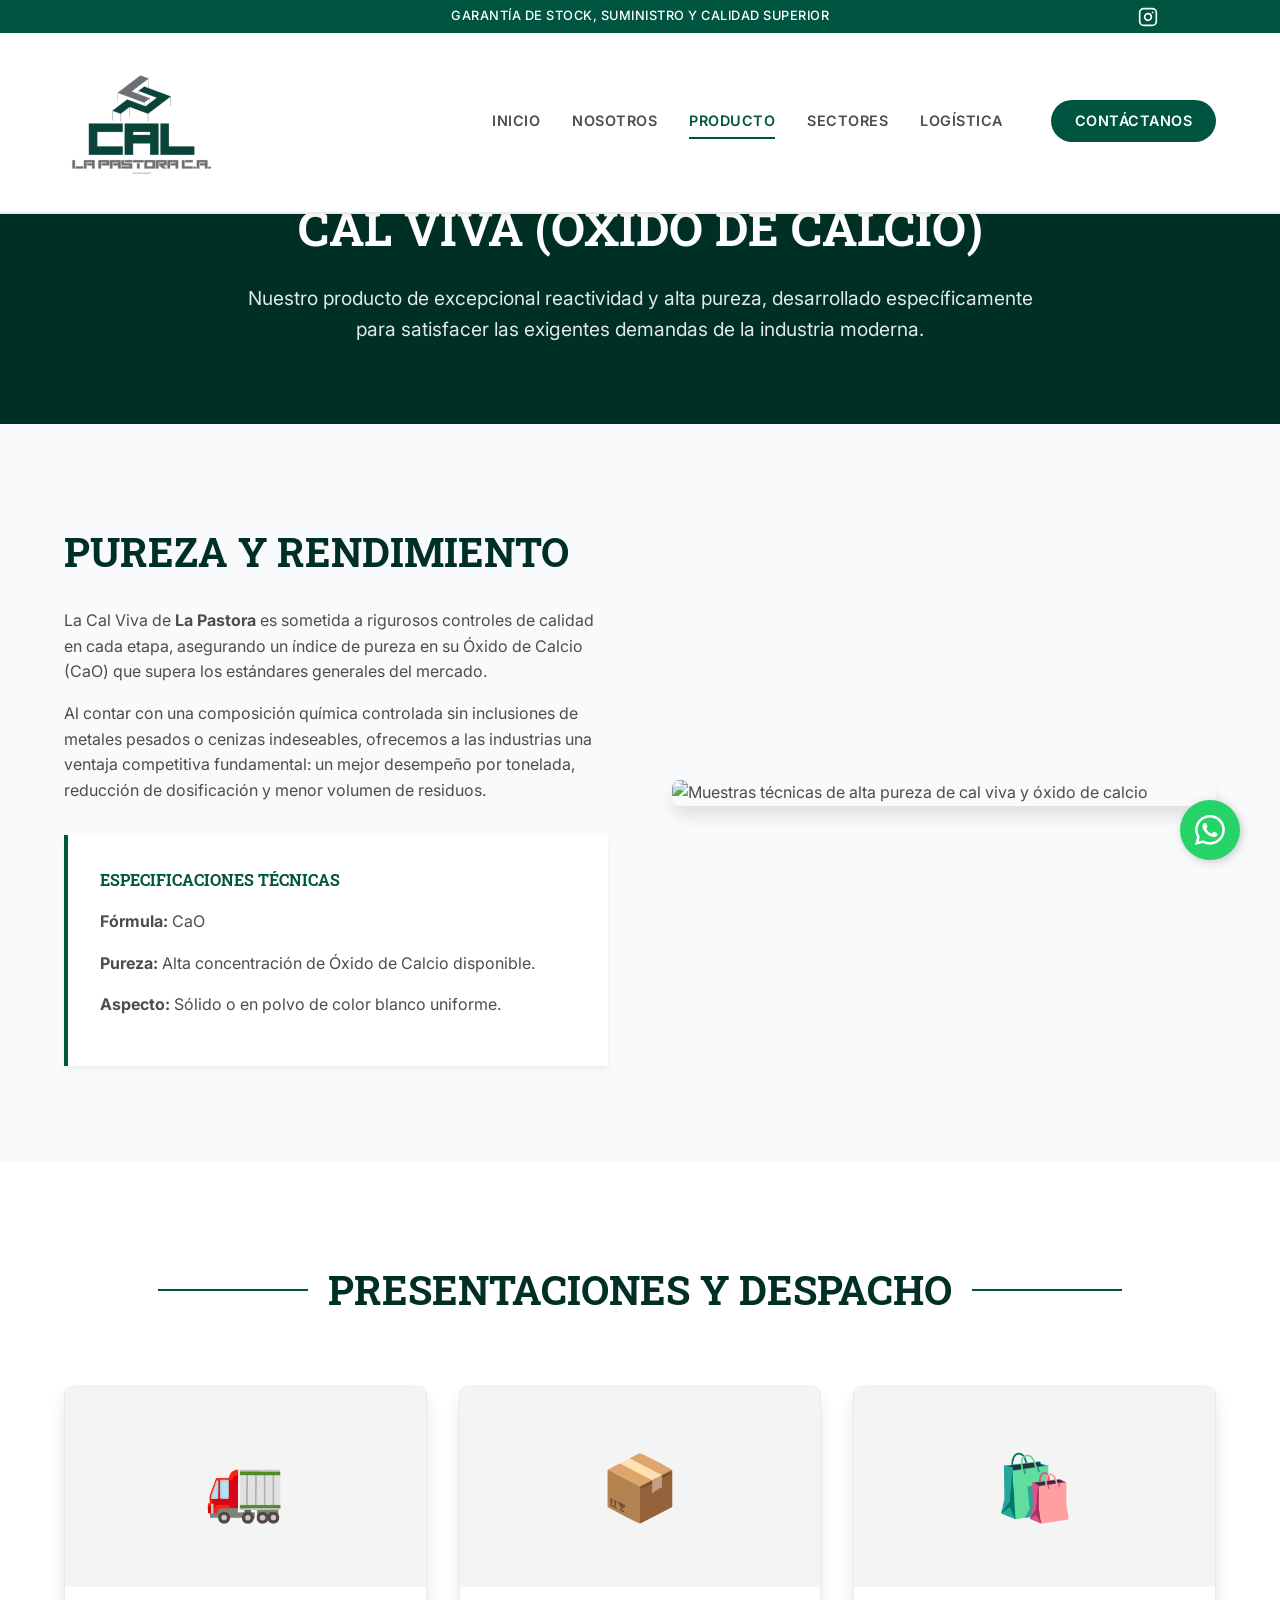
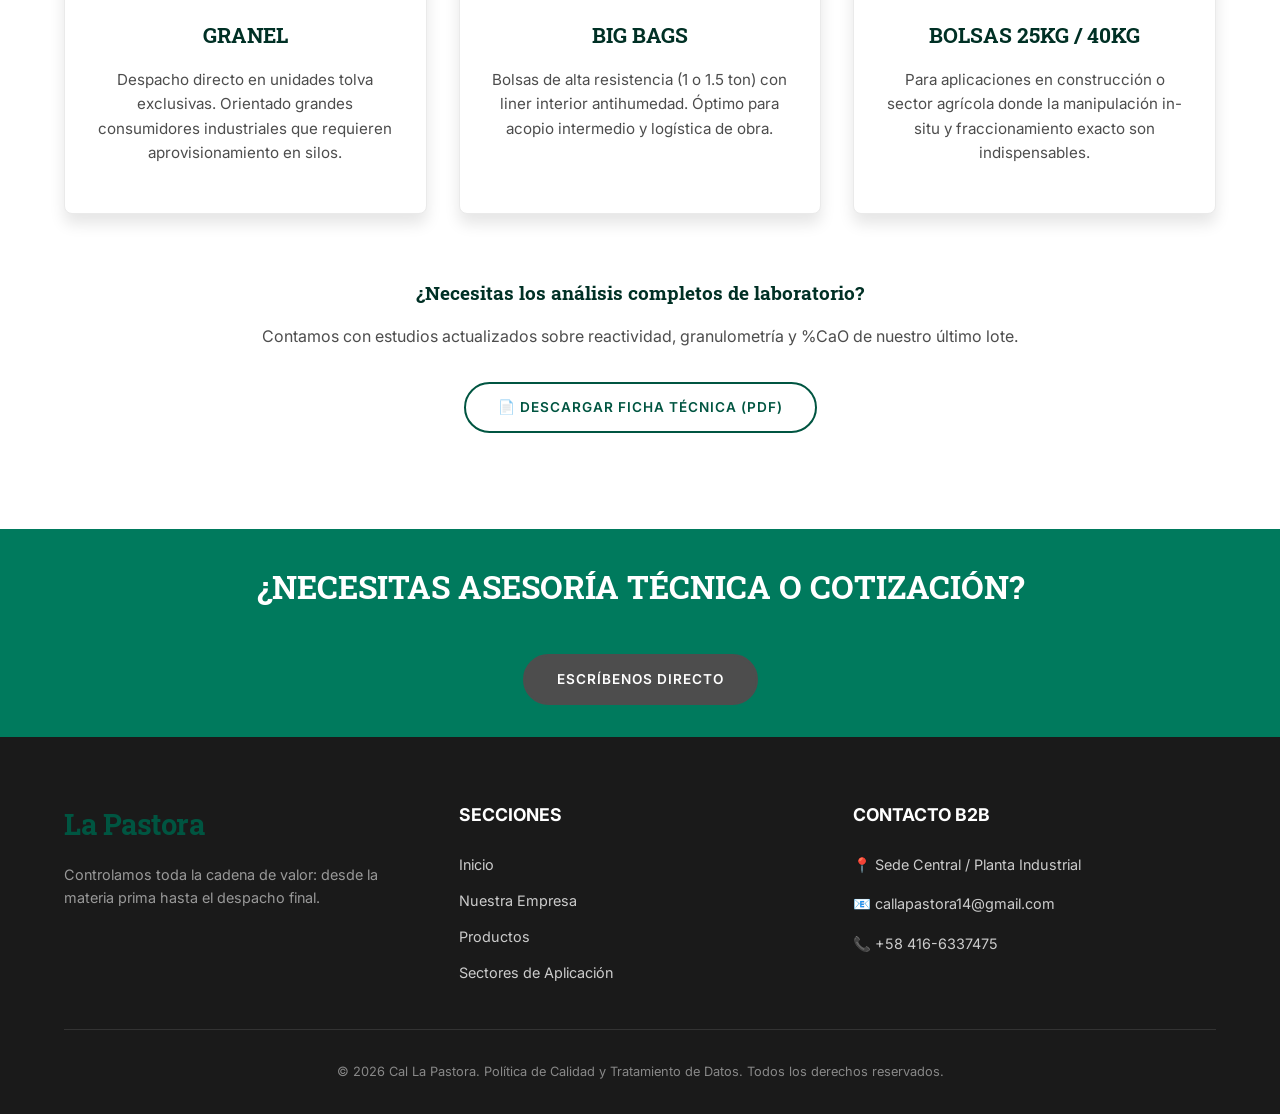
==== commit 705c96e3: "Optimizacion Seo" ====
--- a/cal-viva.html
+++ b/cal-viva.html
@@ -5,8 +5,38 @@
     <meta charset="UTF-8">
     <meta name="viewport" content="width=device-width, initial-scale=1.0">
     <meta name="description"
-        content="Cal Viva La Pastora. Conozca las propiedades físicas y químicas, garantía de pureza, presentaciones y solicite la ficha técnica de nuestro producto.">
-    <title>Producto: Cal Viva | Cal La Pastora</title>
+        content="Cal Viva (Óxido de Calcio) La Pastora. Conozca las propiedades, reactividad, pureza y presentaciones de nuestra cal industrial.">
+    <meta name="keywords" content="Cal viva, Óxido de calcio, Cal industrial, pureza, reactividad, cal en polvo, cal a granel, CaO">
+    <title>Cal Viva y Óxido de Calcio | Producto Industrial | Cal La Pastora</title>
+
+    <!-- Open Graph (Facebook, LinkedIn, WhatsApp) -->
+    <meta property="og:title" content="Cal Viva y Óxido de Calcio | Cal La Pastora">
+    <meta property="og:description" content="Cal viva de alta pureza producida en Venezuela para aplicaciones industriales B2B y construcción.">
+    <meta property="og:image" content="https://callapastora.com/assets/icon-300x300.webp">
+    <meta property="og:url" content="https://callapastora.com/cal-viva">
+    <meta property="og:type" content="website">
+
+    <!-- Schema.org - Datos Estructurados de Producto -->
+    <script type="application/ld+json">
+    {
+      "@context": "https://schema.org/",
+      "@type": "Product",
+      "name": "Cal Viva (Óxido de Calcio) Industrial",
+      "image": "https://callapastora.com/assets/icon-300x300.webp",
+      "description": "Cal viva de alta pureza producida en Venezuela para aplicaciones industriales y construcción.",
+      "brand": {
+        "@type": "Brand",
+        "name": "Cal La Pastora"
+      },
+      "offers": {
+        "@type": "AggregateOffer",
+        "url": "https://callapastora.com/contacto",
+        "priceCurrency": "USD",
+        "availability": "https://schema.org/InStock"
+      }
+    }
+    </script>
+
     <link rel="icon" href="assets/favicon.ico" type="image/x-icon">
     <link rel="apple-touch-icon" href="assets/icon-300x300.webp">
     <link rel="stylesheet" href="css/style.css">
@@ -37,7 +67,7 @@
     <header class="navbar">
         <div class="container">
             <a href="./" class="navbar-brand">
-                <img src="assets/icon-150x150.webp" alt="La Pastora" class="d-inline-block align-top brand-logo"
+                <img src="assets/icon-150x150.webp" alt="Logo Cal La Pastora - Cal Viva y Óxido de Calcio" class="d-inline-block align-top brand-logo"
                     onerror="this.style.display='none'; this.nextElementSibling.style.display='inline-block';">
                 <span class="brand-text" style="display: none;">La Pastora</span>
             </a>
@@ -101,7 +131,7 @@
                     </div>
                     <div class="img-wrapper">
                         <img src="https://images.unsplash.com/photo-1621506289937-a8e4df240d0b?auto=format&fit=crop&q=80&w=800"
-                            alt="Muestras técnicas de alta pureza">
+                            alt="Muestras técnicas de alta pureza de cal viva y óxido de calcio">
                     </div>
                 </div>
             </div>
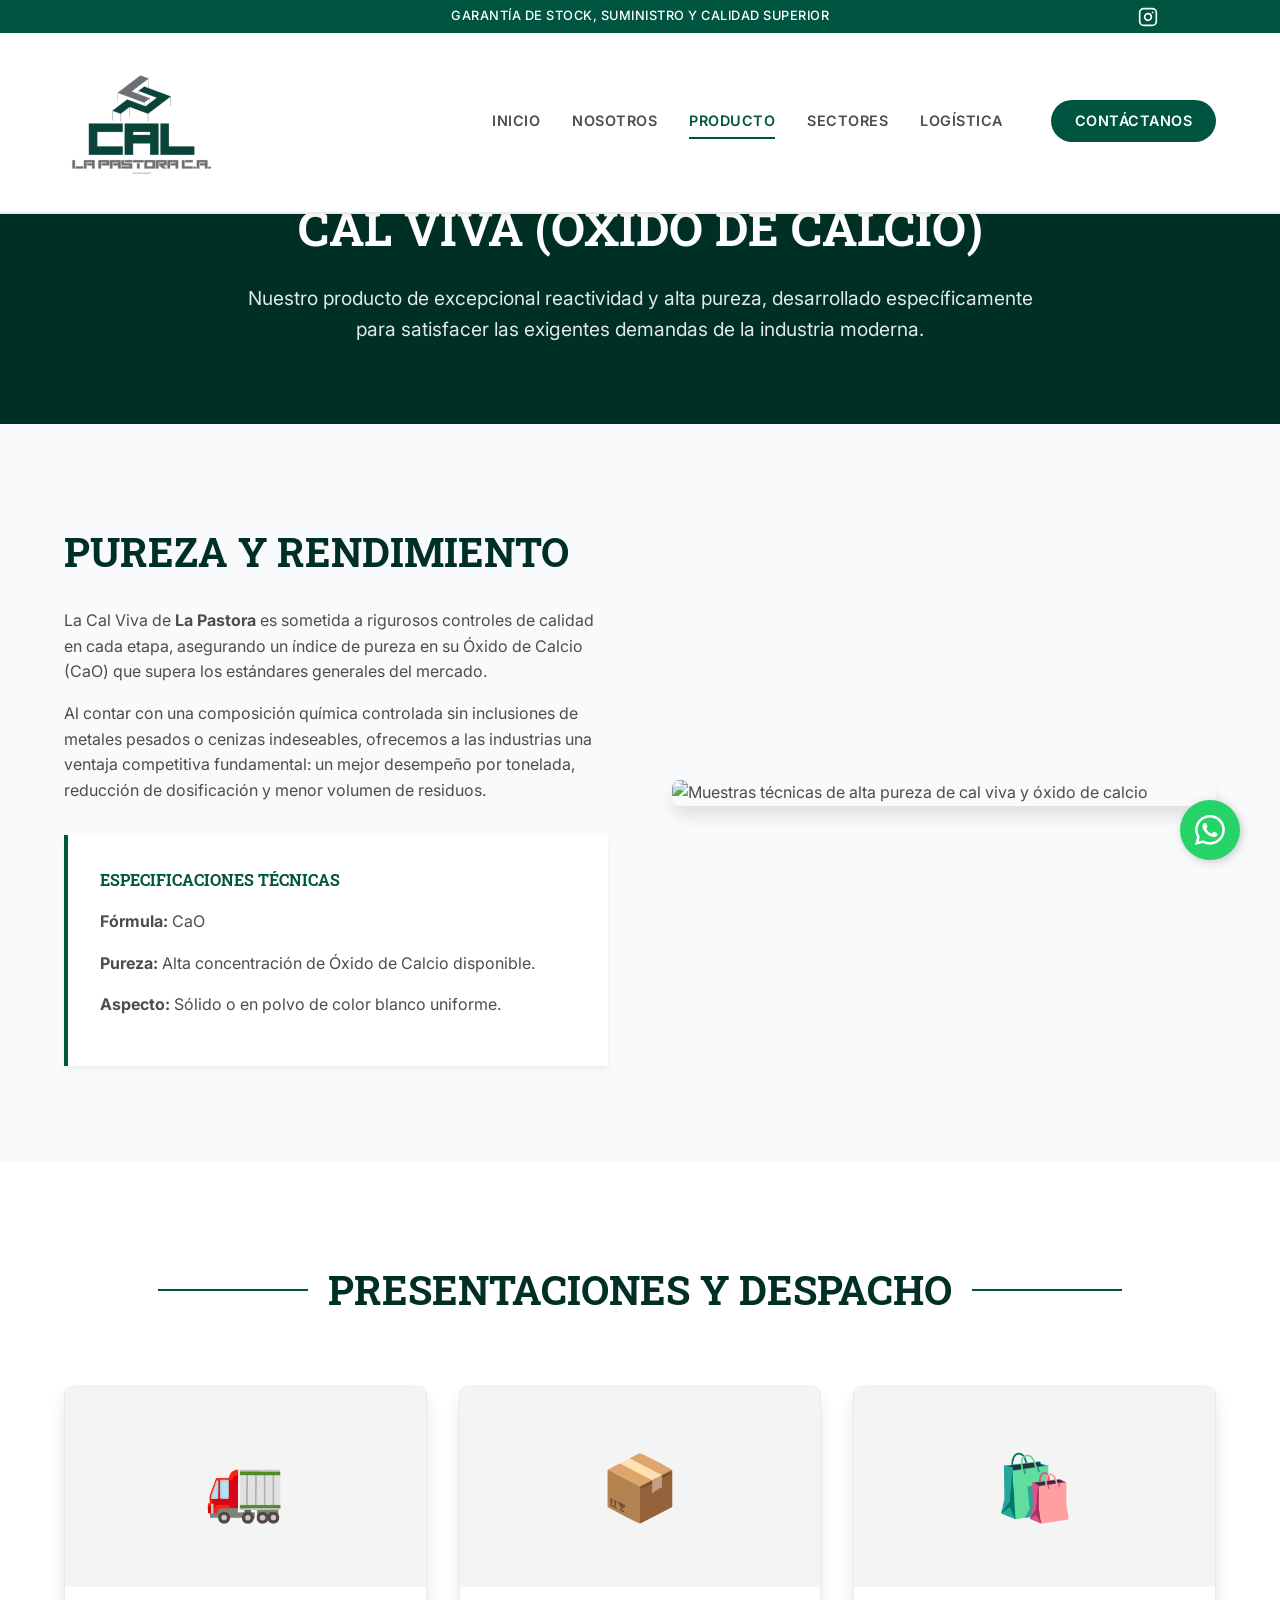
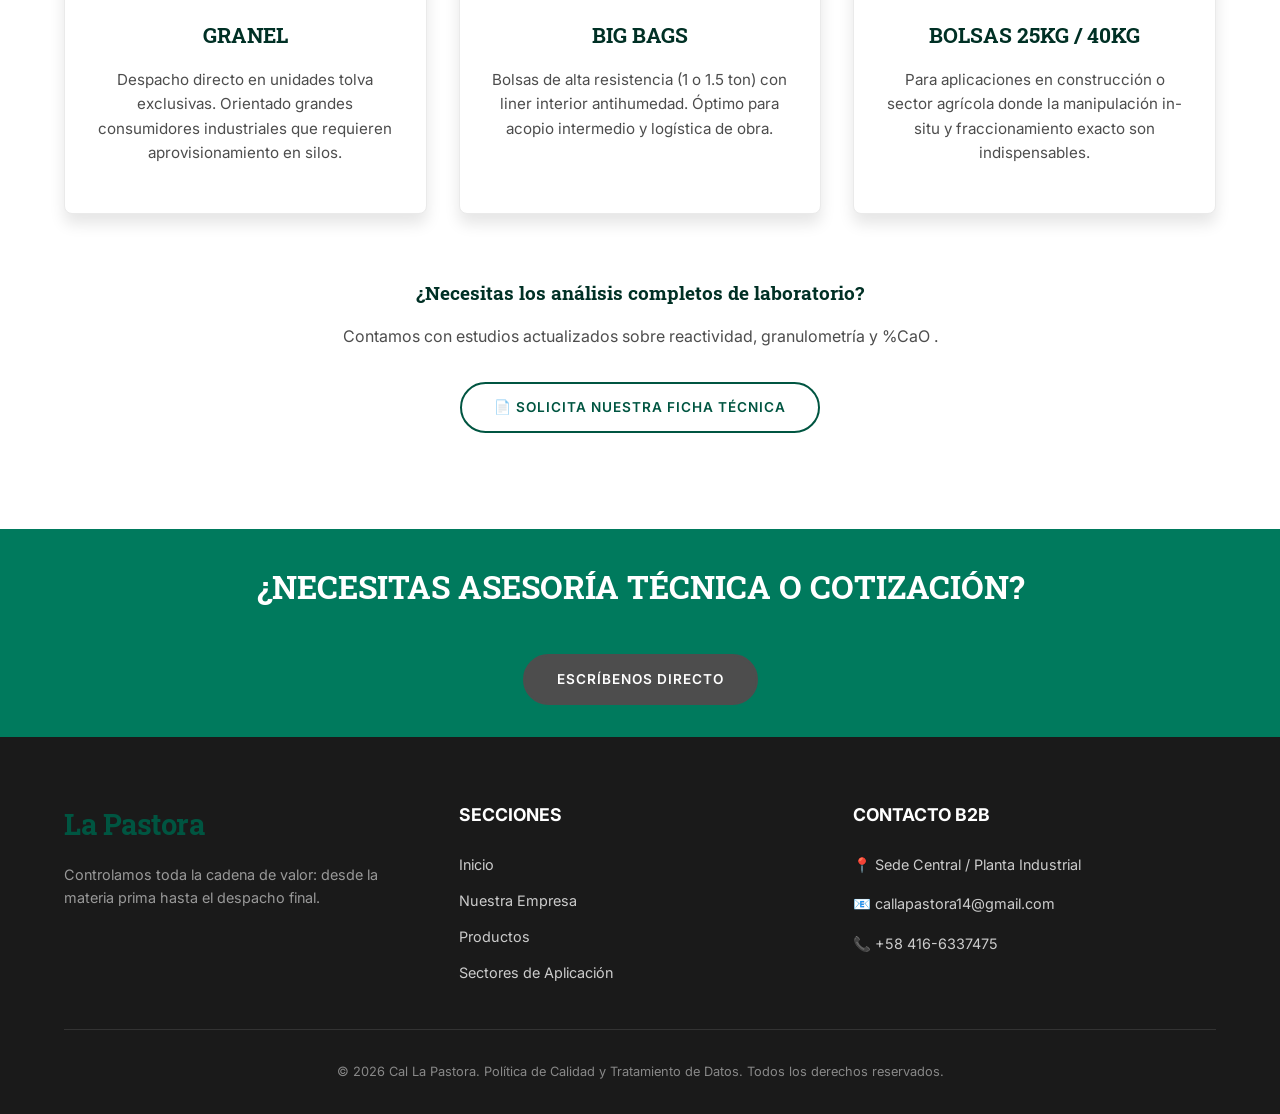
==== commit 000eb7a3: "actualizar imagen i contenidos" ====
--- a/cal-viva.html
+++ b/cal-viva.html
@@ -6,12 +6,14 @@
     <meta name="viewport" content="width=device-width, initial-scale=1.0">
     <meta name="description"
         content="Cal Viva (Óxido de Calcio) La Pastora. Conozca las propiedades, reactividad, pureza y presentaciones de nuestra cal industrial.">
-    <meta name="keywords" content="Cal viva, Óxido de calcio, Cal industrial, pureza, reactividad, cal en polvo, cal a granel, CaO">
+    <meta name="keywords"
+        content="Cal viva, Óxido de calcio, Cal industrial, pureza, reactividad, cal en polvo, cal a granel, CaO">
     <title>Cal Viva y Óxido de Calcio | Producto Industrial | Cal La Pastora</title>
 
     <!-- Open Graph (Facebook, LinkedIn, WhatsApp) -->
     <meta property="og:title" content="Cal Viva y Óxido de Calcio | Cal La Pastora">
-    <meta property="og:description" content="Cal viva de alta pureza producida en Venezuela para aplicaciones industriales B2B y construcción.">
+    <meta property="og:description"
+        content="Cal viva de alta pureza producida en Venezuela para aplicaciones industriales B2B y construcción.">
     <meta property="og:image" content="https://callapastora.com/assets/icon-300x300.webp">
     <meta property="og:url" content="https://callapastora.com/cal-viva">
     <meta property="og:type" content="website">
@@ -67,7 +69,8 @@
     <header class="navbar">
         <div class="container">
             <a href="./" class="navbar-brand">
-                <img src="assets/icon-150x150.webp" alt="Logo Cal La Pastora - Cal Viva y Óxido de Calcio" class="d-inline-block align-top brand-logo"
+                <img src="assets/icon-150x150.webp" alt="Logo Cal La Pastora - Cal Viva y Óxido de Calcio"
+                    class="d-inline-block align-top brand-logo"
                     onerror="this.style.display='none'; this.nextElementSibling.style.display='inline-block';">
                 <span class="brand-text" style="display: none;">La Pastora</span>
             </a>
@@ -177,9 +180,8 @@
                 <div class="text-center" style="margin-top: 4rem;">
                     <h3 style="margin-bottom: 1rem;">¿Necesitas los análisis completos de laboratorio?</h3>
                     <p style="margin-bottom: 2rem; color: var(--text-dark);">Contamos con estudios actualizados sobre
-                        reactividad, granulometría y %CaO de nuestro último lote.</p>
-                    <a href="contacto" class="btn btn-outline"
-                        onclick="alert('Dirígete a Contacto para solicitarla.');">📄 DESCARGAR FICHA TÉCNICA (PDF)</a>
+                        reactividad, granulometría y %CaO .</p>
+                    <a href="contacto" class="btn btn-outline">📄 SOLICITA NUESTRA FICHA TÉCNICA</a>
                 </div>
             </div>
         </section>
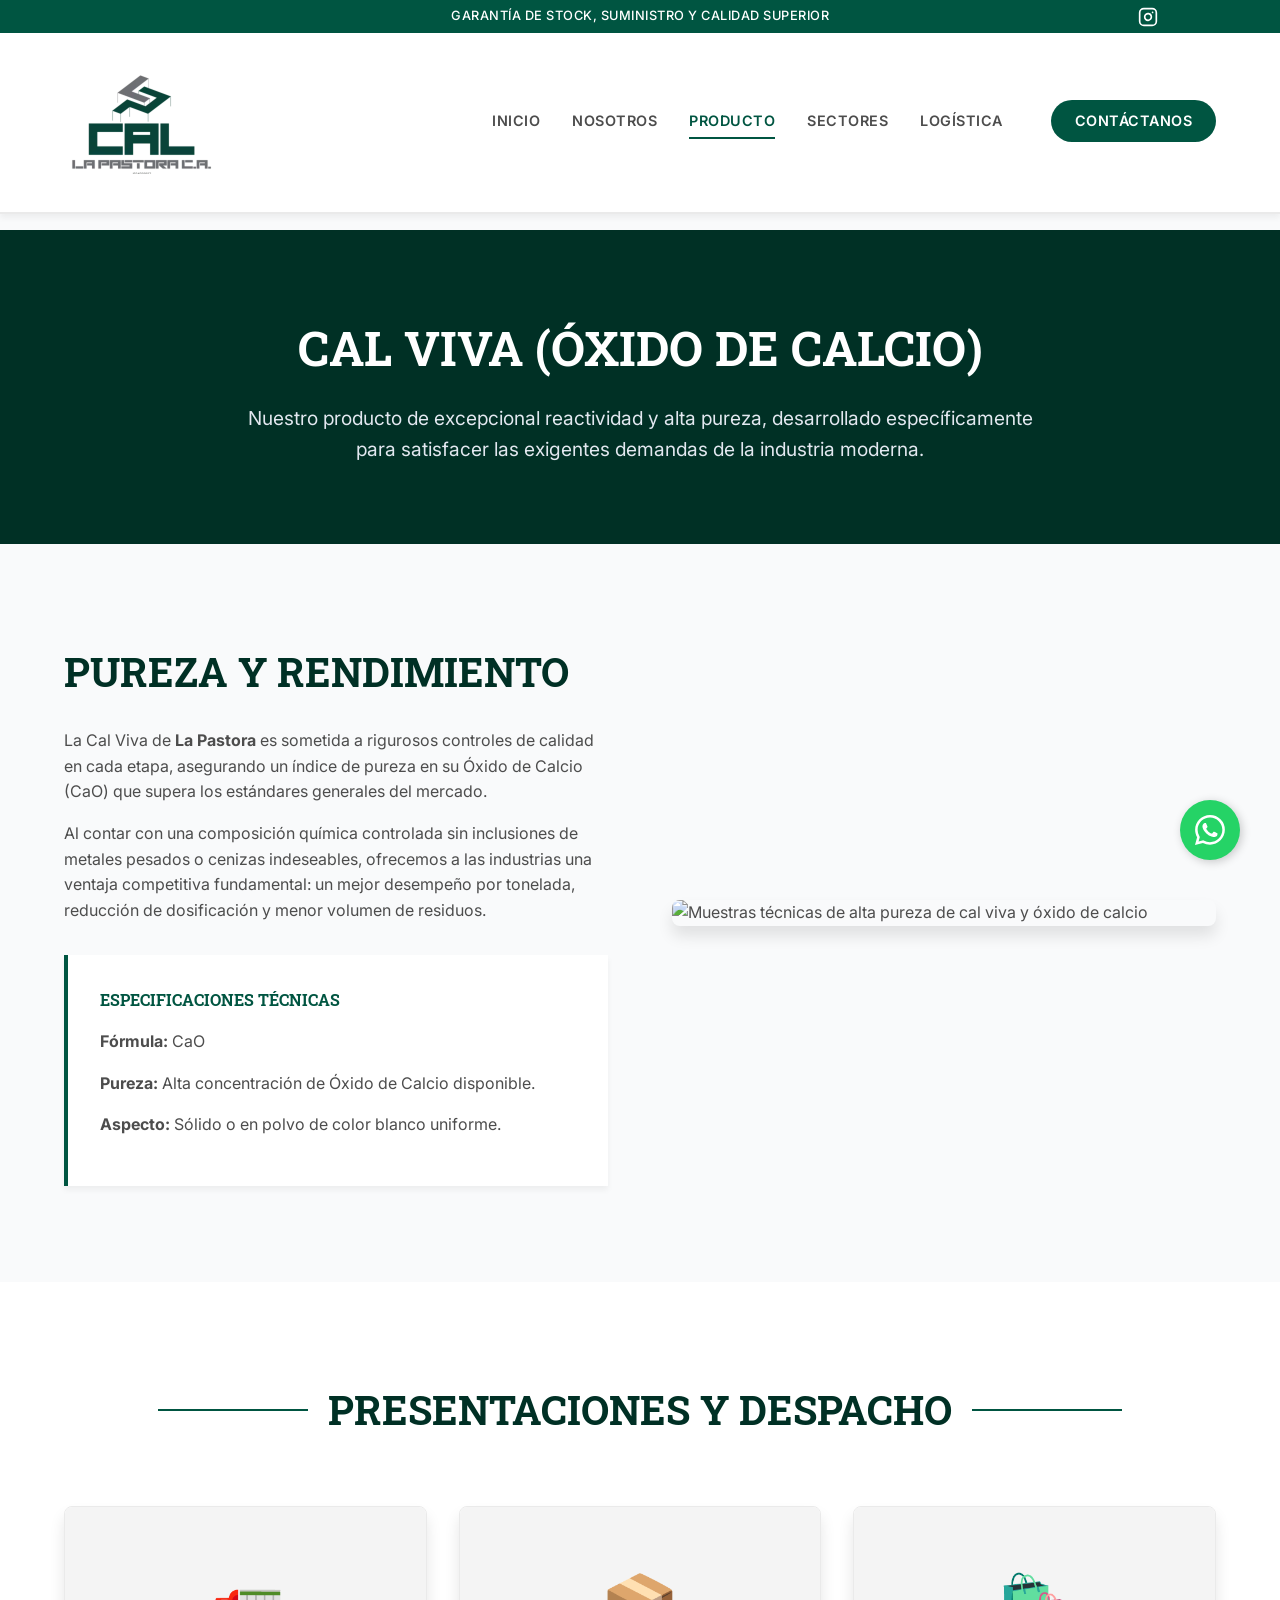
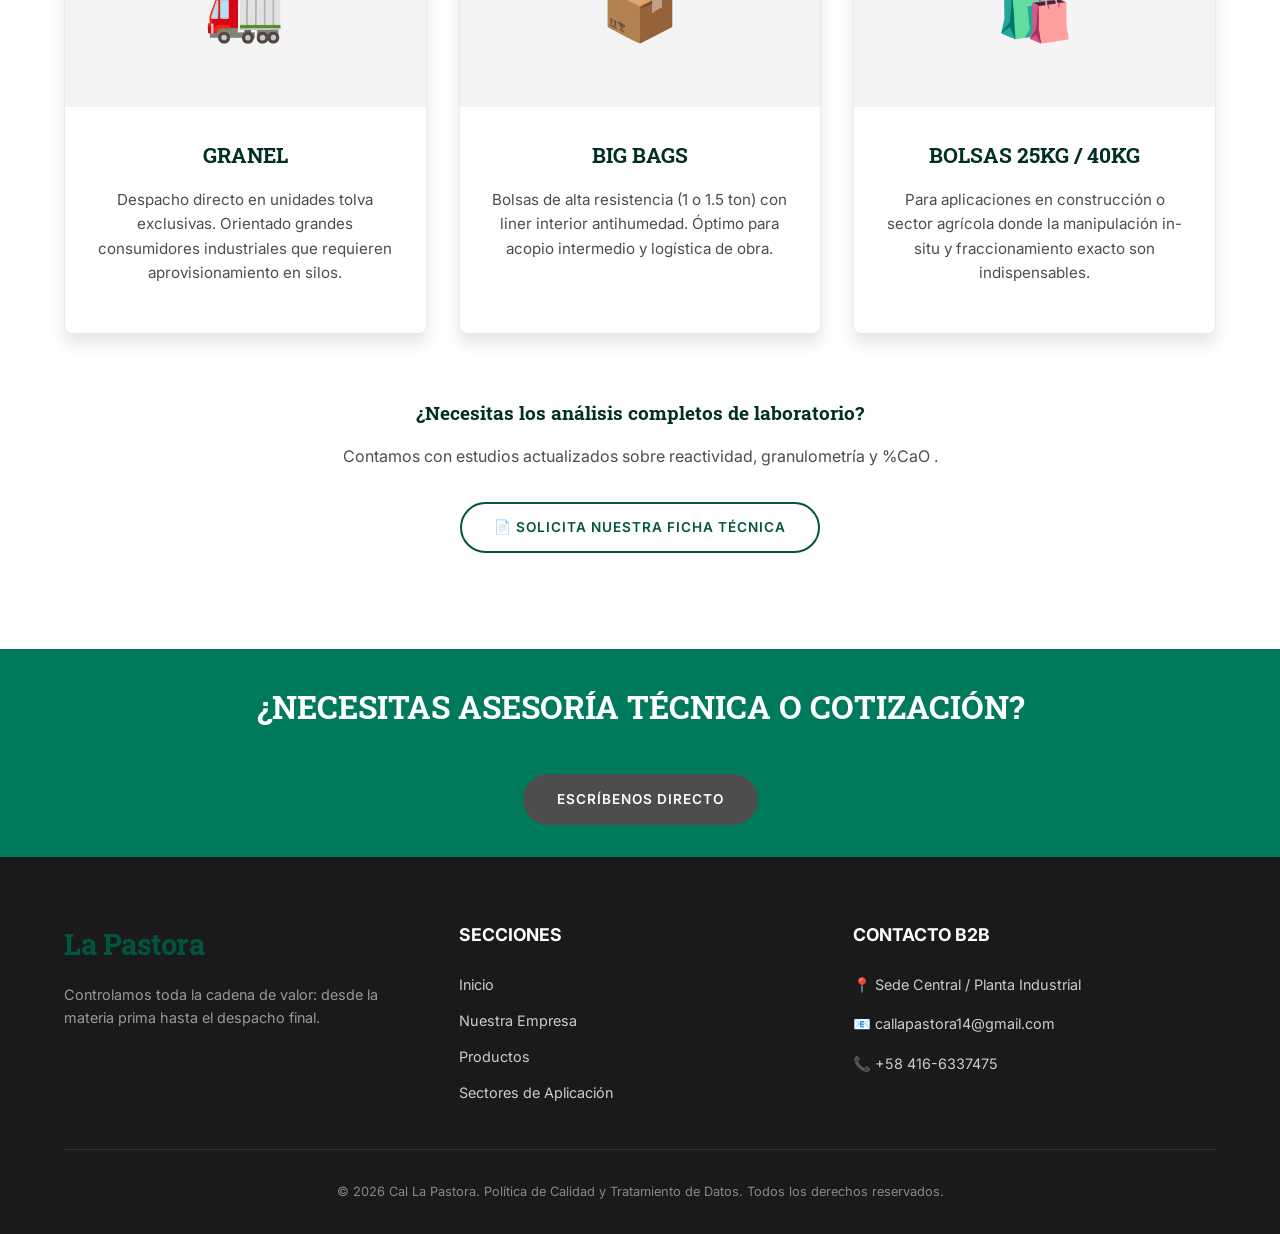
==== commit cd0de4cf: "logo" ====
--- a/cal-viva.html
+++ b/cal-viva.html
@@ -39,7 +39,9 @@
     }
     </script>
 
-    <link rel="icon" href="assets/favicon.ico" type="image/x-icon">
+    <!-- Forzar el Logo en Google Search y Navegadores -->
+    <link rel="icon" href="assets/favicon.ico" sizes="any">
+    <link rel="icon" href="assets/icon-150x150.webp" type="image/webp" sizes="150x150">
     <link rel="apple-touch-icon" href="assets/icon-300x300.webp">
     <link rel="stylesheet" href="css/style.css">
 </head>
--- a/css/style.css
+++ b/css/style.css
@@ -37,8 +37,8 @@
   background-color: var(--bg-light);
   line-height: 1.6;
   overflow-x: hidden;
-  padding-top: 110px;
-  /* Offset for top-bar + navbar */
+  padding-top: 230px;
+  /* Offset for top-bar + enlarged navbar */
 }
 
 h1,
@@ -248,7 +248,7 @@
   width: 100%;
   height: 100%;
   background: linear-gradient(rgba(0, 48, 37, 0.8), rgba(0, 48, 37, 0.5)),
-    url('https://images.unsplash.com/photo-1540915637213-90d1f70a1a06?auto=format&fit=crop&q=80&w=2000') no-repeat center center/cover;
+    url('../assets/almacenamiento.webp') no-repeat center center/cover;
   z-index: 1;
 }
 
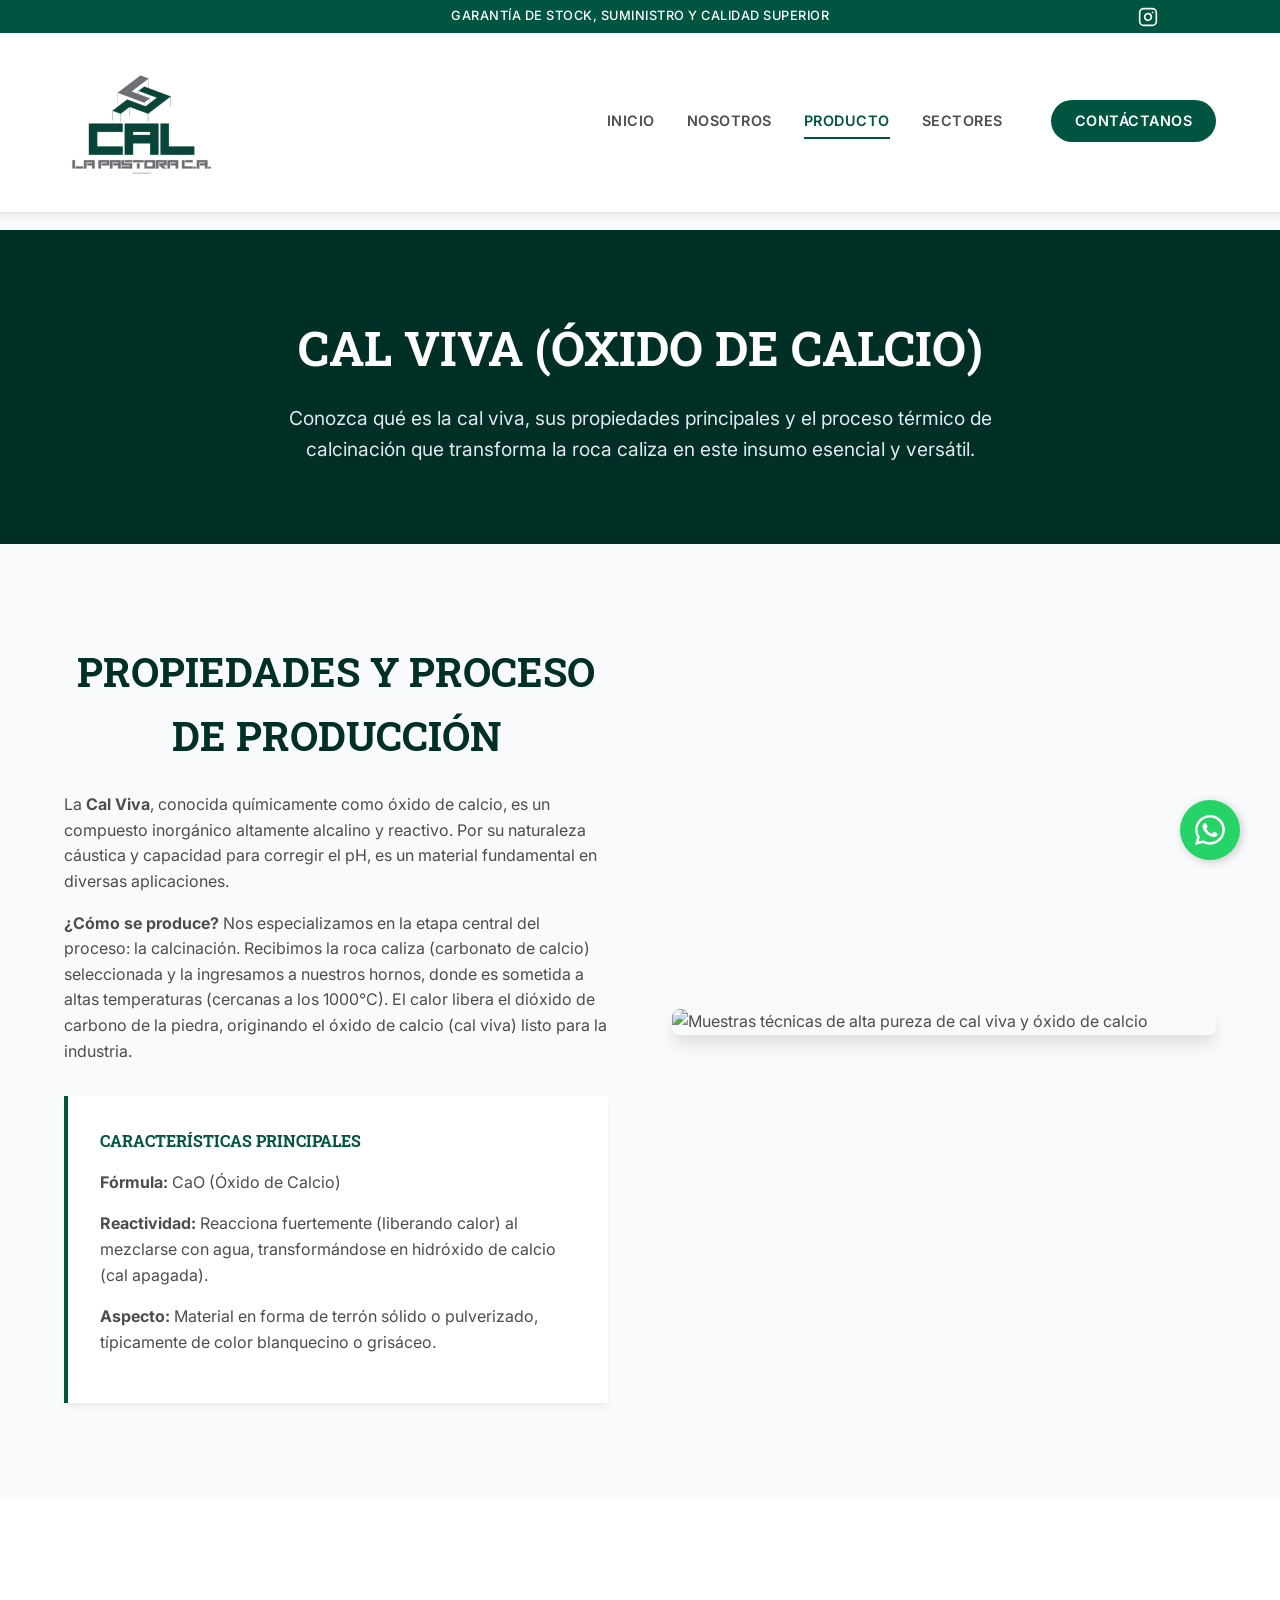
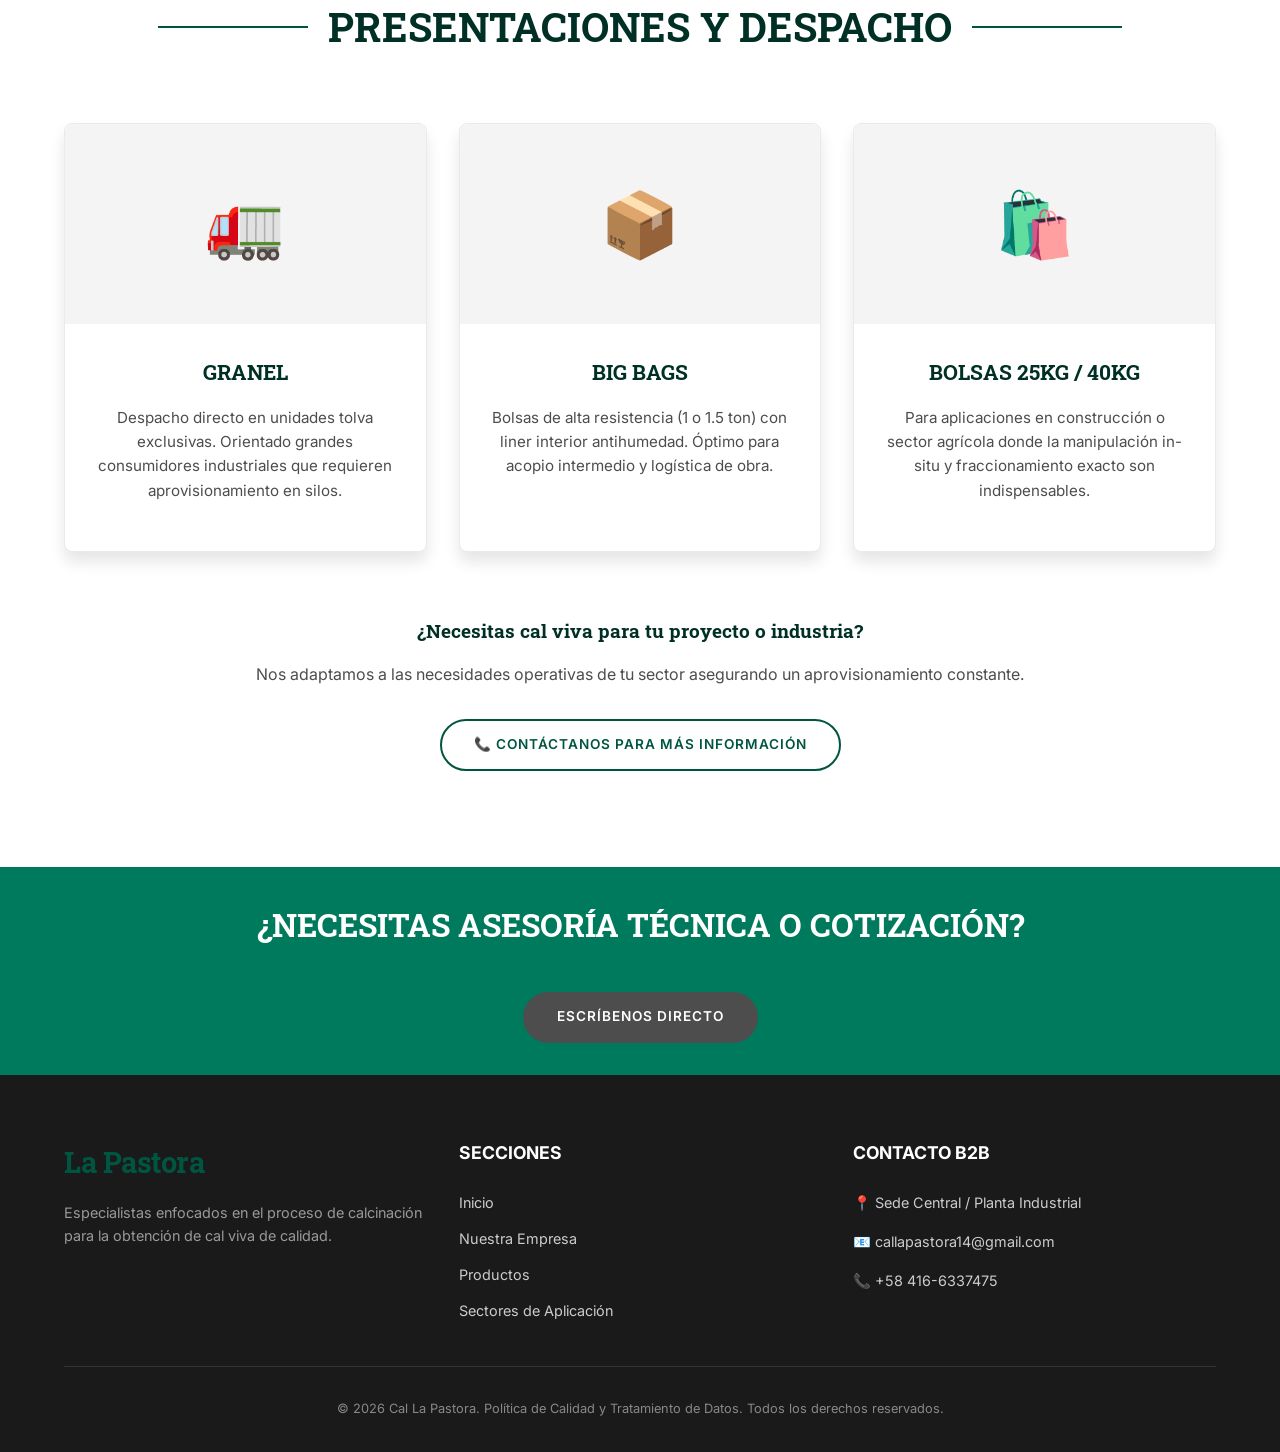
==== commit 8a5eebc3: "Actualizacion segun informacion del cliente" ====
--- a/cal-viva.html
+++ b/cal-viva.html
@@ -83,7 +83,7 @@
                     <li><a href="nosotros">Nosotros</a></li>
                     <li><a href="cal-viva" class="active">Producto</a></li>
                     <li><a href="sectores-aplicaciones">Sectores</a></li>
-                    <li><a href="logistica-almacenamiento">Logística</a></li>
+                    <li style="display: none;"><a href="logistica-almacenamiento">Logística</a></li>
                     <li class="nav-cta"><a href="contacto" class="btn btn-primary"
                             style="color: white; border-bottom: none; padding: 0.6rem 1.5rem;">Contáctanos</a></li>
                 </ul>
@@ -96,9 +96,7 @@
         <section style="background: var(--primary-dark); padding: 5rem 0; position: relative;">
             <div class="container fade-in visible" style="position: relative; z-index: 2; text-align: center;">
                 <h1 style="color: white; font-size: 3rem;">CAL VIVA (ÓXIDO DE CALCIO)</h1>
-                <p style="font-size: 1.2rem; margin: 0 auto; color: #e2e8f0; max-width: 800px;">Nuestro producto de
-                    excepcional reactividad y alta pureza, desarrollado específicamente para satisfacer las exigentes
-                    demandas de la industria moderna.</p>
+                <p style="font-size: 1.2rem; margin: 0 auto; color: #e2e8f0; max-width: 800px;">Conozca qué es la cal viva, sus propiedades principales y el proceso térmico de calcinación que transforma la roca caliza en este insumo esencial y versátil.</p>
             </div>
             <!-- Background detail -->
             <div
@@ -111,27 +109,23 @@
             <div class="container fade-in">
                 <div class="grid-2">
                     <div>
-                        <h2 class="section-title" style="justify-content: flex-start; margin-bottom: 1.5rem;">PUREZA Y
-                            RENDIMIENTO</h2>
+                        <h2 class="section-title" style="justify-content: flex-start; margin-bottom: 1.5rem;">PROPIEDADES Y
+                            PROCESO DE PRODUCCIÓN</h2>
                         <style>
                             .grid-2>div>.section-title::before,
                             .grid-2>div>.section-title::after {
                                 display: none;
                             }
                         </style>
-                        <p>La Cal Viva de <strong>La Pastora</strong> es sometida a rigurosos controles de calidad en
-                            cada etapa, asegurando un índice de pureza en su Óxido de Calcio (CaO) que supera los
-                            estándares generales del mercado.</p>
-                        <p>Al contar con una composición química controlada sin inclusiones de metales pesados o cenizas
-                            indeseables, ofrecemos a las industrias una ventaja competitiva fundamental: un mejor
-                            desempeño por tonelada, reducción de dosificación y menor volumen de residuos.</p>
+                        <p>La <strong>Cal Viva</strong>, conocida químicamente como óxido de calcio, es un compuesto inorgánico altamente alcalino y reactivo. Por su naturaleza cáustica y capacidad para corregir el pH, es un material fundamental en diversas aplicaciones.</p>
+                        <p><strong>¿Cómo se produce?</strong> Nos especializamos en la etapa central del proceso: la calcinación. Recibimos la roca caliza (carbonato de calcio) seleccionada y la ingresamos a nuestros hornos, donde es sometida a altas temperaturas (cercanas a los 1000°C). El calor libera el dióxido de carbono de la piedra, originando el óxido de calcio (cal viva) listo para la industria.</p>
 
                         <div
                             style="background: var(--bg-white); padding: 2rem; border-left: 4px solid var(--primary); margin-top: 2rem; box-shadow: var(--shadow-sm);">
-                            <h4 style="color: var(--primary); margin-bottom: 1rem;">ESPECIFICACIONES TÉCNICAS</h4>
-                            <p><strong>Fórmula:</strong> CaO</p>
-                            <p><strong>Pureza:</strong> Alta concentración de Óxido de Calcio disponible.</p>
-                            <p><strong>Aspecto:</strong> Sólido o en polvo de color blanco uniforme.</p>
+                            <h4 style="color: var(--primary); margin-bottom: 1rem;">CARACTERÍSTICAS PRINCIPALES</h4>
+                            <p><strong>Fórmula:</strong> CaO (Óxido de Calcio)</p>
+                            <p><strong>Reactividad:</strong> Reacciona fuertemente (liberando calor) al mezclarse con agua, transformándose en hidróxido de calcio (cal apagada).</p>
+                            <p><strong>Aspecto:</strong> Material en forma de terrón sólido o pulverizado, típicamente de color blanquecino o grisáceo.</p>
                         </div>
                     </div>
                     <div class="img-wrapper">
@@ -180,10 +174,9 @@
                 </div>
 
                 <div class="text-center" style="margin-top: 4rem;">
-                    <h3 style="margin-bottom: 1rem;">¿Necesitas los análisis completos de laboratorio?</h3>
-                    <p style="margin-bottom: 2rem; color: var(--text-dark);">Contamos con estudios actualizados sobre
-                        reactividad, granulometría y %CaO .</p>
-                    <a href="contacto" class="btn btn-outline">📄 SOLICITA NUESTRA FICHA TÉCNICA</a>
+                    <h3 style="margin-bottom: 1rem;">¿Necesitas cal viva para tu proyecto o industria?</h3>
+                    <p style="margin-bottom: 2rem; color: var(--text-dark);">Nos adaptamos a las necesidades operativas de tu sector asegurando un aprovisionamiento constante.</p>
+                    <a href="contacto" class="btn btn-outline">📞 CONTÁCTANOS PARA MÁS INFORMACIÓN</a>
                 </div>
             </div>
         </section>
@@ -205,8 +198,7 @@
                 <div>
                     <h3 class="navbar-brand text-white" style="margin-bottom:1rem; font-family: 'Roboto Slab', serif;">
                         La Pastora</h3>
-                    <p style="color: #999;">Controlamos toda la cadena de valor: desde la materia prima hasta el
-                        despacho final.</p>
+                    <p style="color: #999;">Especialistas enfocados en el proceso de calcinación para la obtención de cal viva de calidad.</p>
                 </div>
                 <div>
                     <h3>SECCIONES</h3>
@@ -230,7 +222,7 @@
     </footer>
 
     <!-- WhatsApp Float -->
-    <a href="https://wa.me/123456789" class="wa-float" target="_blank" aria-label="Contactar por WhatsApp">
+    <a href="https://wa.me/584166337475" class="wa-float" target="_blank" aria-label="Contactar por WhatsApp">
         <svg xmlns="http://www.w3.org/2000/svg" width="30" height="30" fill="currentColor" viewBox="0 0 16 16">
             <path
                 d="M13.601 2.326A7.85 7.85 0 0 0 7.994 0C3.627 0 .068 3.558.064 7.926c0 1.399.366 2.76 1.057 3.965L0 16l4.204-1.102a7.9 7.9 0 0 0 3.79.965h.004c4.368 0 7.926-3.558 7.93-7.93A7.9 7.9 0 0 0 13.6 2.326zM7.994 14.521a6.6 6.6 0 0 1-3.356-.92l-.24-.144-2.494.654.666-2.433-.156-.251a6.56 6.56 0 0 1-1.007-3.505c0-3.626 2.957-6.584 6.591-6.584a6.56 6.56 0 0 1 4.66 1.931 6.56 6.56 0 0 1 1.928 4.66c-.004 3.639-2.961 6.592-6.592 6.592m3.615-4.934c-.197-.099-1.17-.578-1.353-.646-.182-.065-.315-.099-.445.099-.133.197-.513.646-.627.775-.114.133-.232.148-.43.05-.197-.1-.836-.308-1.592-.985-.59-.525-.985-1.175-1.103-1.372-.114-.198-.011-.304.088-.403.087-.088.197-.232.296-.346.1-.114.133-.198.198-.33.065-.134.034-.248-.015-.347-.05-.099-.445-1.076-.612-1.47-.16-.389-.323-.335-.445-.34-.114-.007-.247-.007-.38-.007a.73.73 0 0 0-.529.247c-.182.198-.691.677-.691 1.654s.71 1.916.81 2.049c.098.133 1.394 2.132 3.383 2.992.47.205.84.326 1.129.418.475.152.904.129 1.246.08.38-.058 1.171-.48 1.338-.943.164-.464.164-.86.114-.943-.049-.084-.182-.133-.38-.232z" />
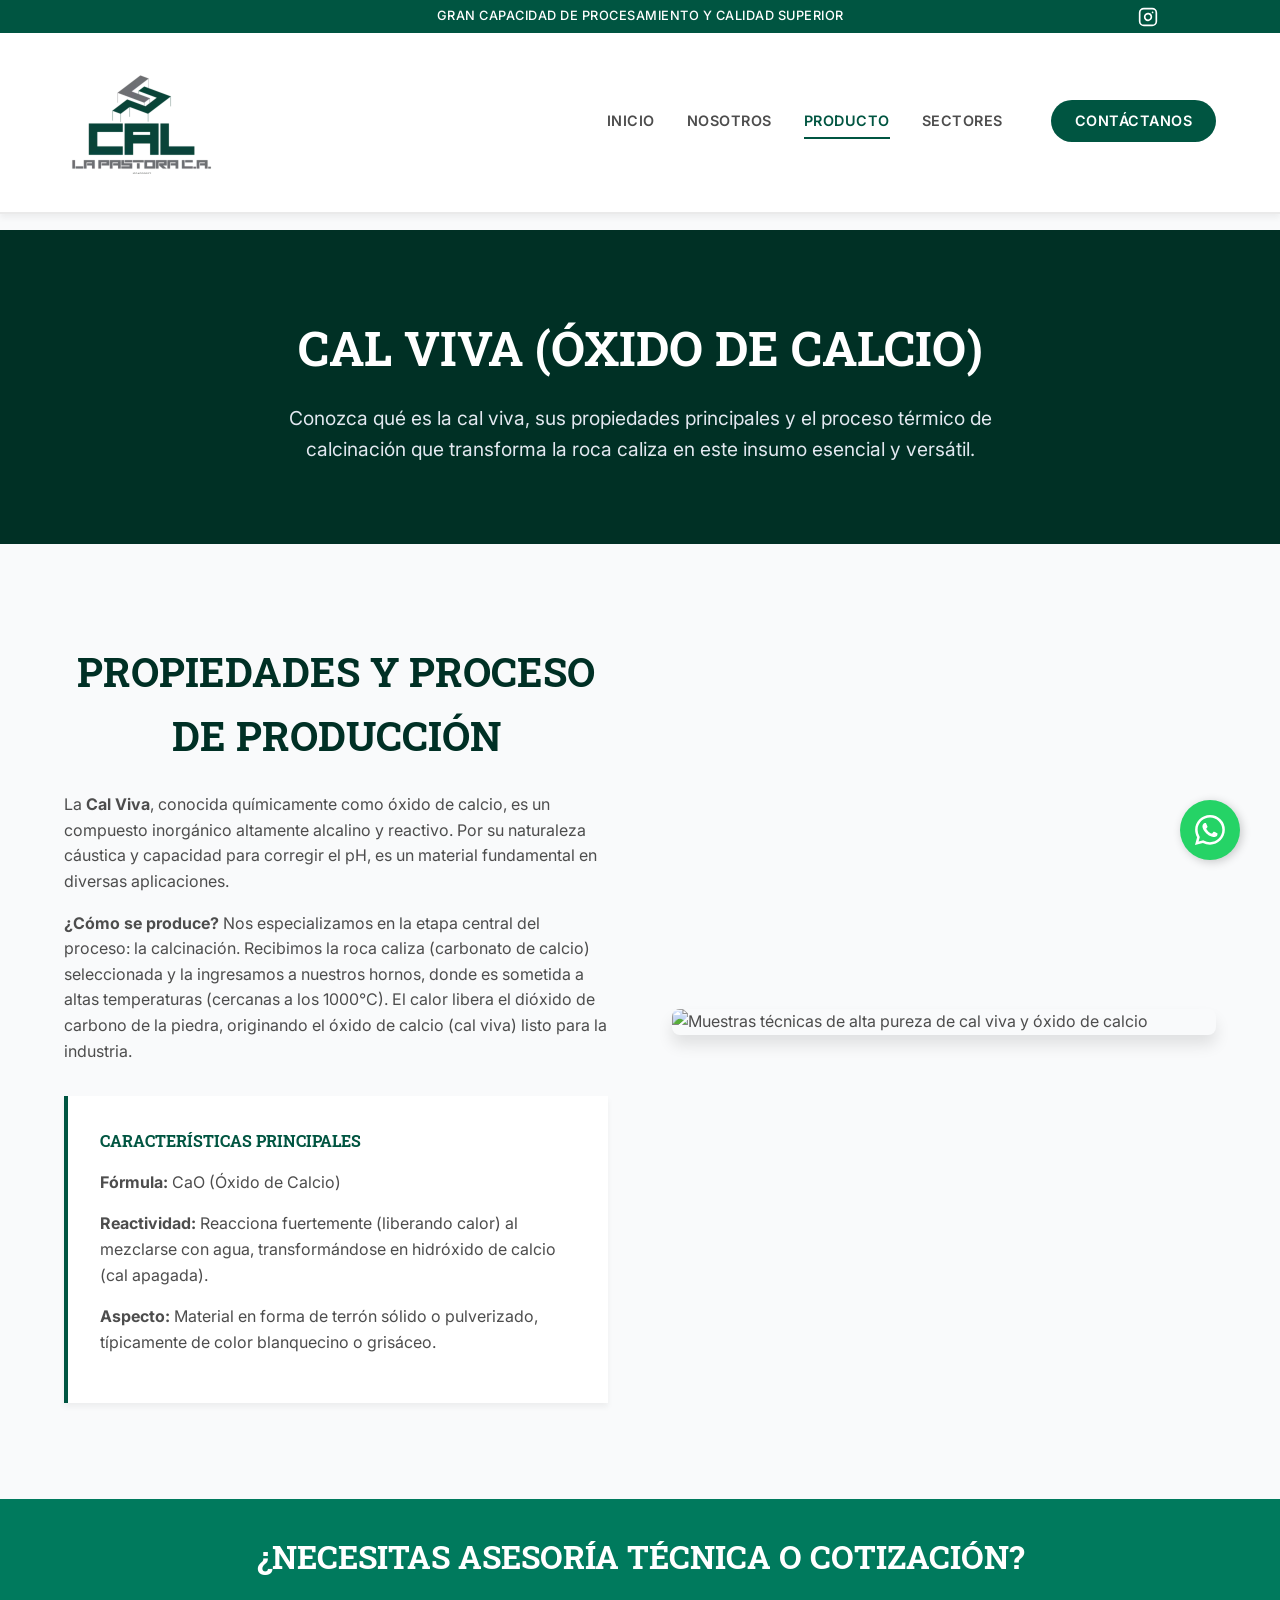
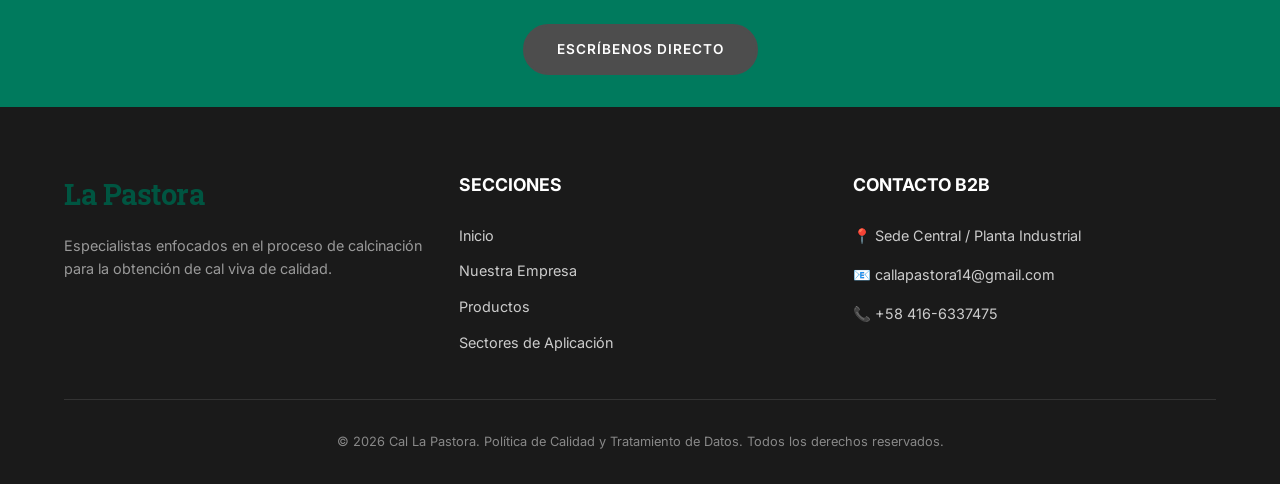
==== commit 781758c5: "Actualizacion segun informacion del cliente" ====
--- a/cal-viva.html
+++ b/cal-viva.html
@@ -51,7 +51,7 @@
     <!-- Top Bar -->
     <div class="top-bar">
         <div class="container" style="position: relative;">
-            GARANTÍA DE STOCK, SUMINISTRO Y CALIDAD SUPERIOR
+            GRAN CAPACIDAD DE PROCESAMIENTO Y CALIDAD SUPERIOR
             <div class="social-icons">
                 <a href="https://www.instagram.com/callapastora.26/" target="_blank" rel="noopener noreferrer"
                     title="Síguenos en Instagram" style="display: flex; align-items: center; text-decoration: none;">
@@ -137,7 +137,7 @@
         </section>
 
         <!-- Presentaciones (using product card Carousel-style layout equivalent) -->
-        <section style="background: var(--bg-white);">
+        <section style="background: var(--bg-white); display: none;">
             <div class="container fade-in">
                 <h2 class="section-title">PRESENTACIONES Y DESPACHO</h2>
                 <div class="grid-3" style="margin-top: 3rem;">
